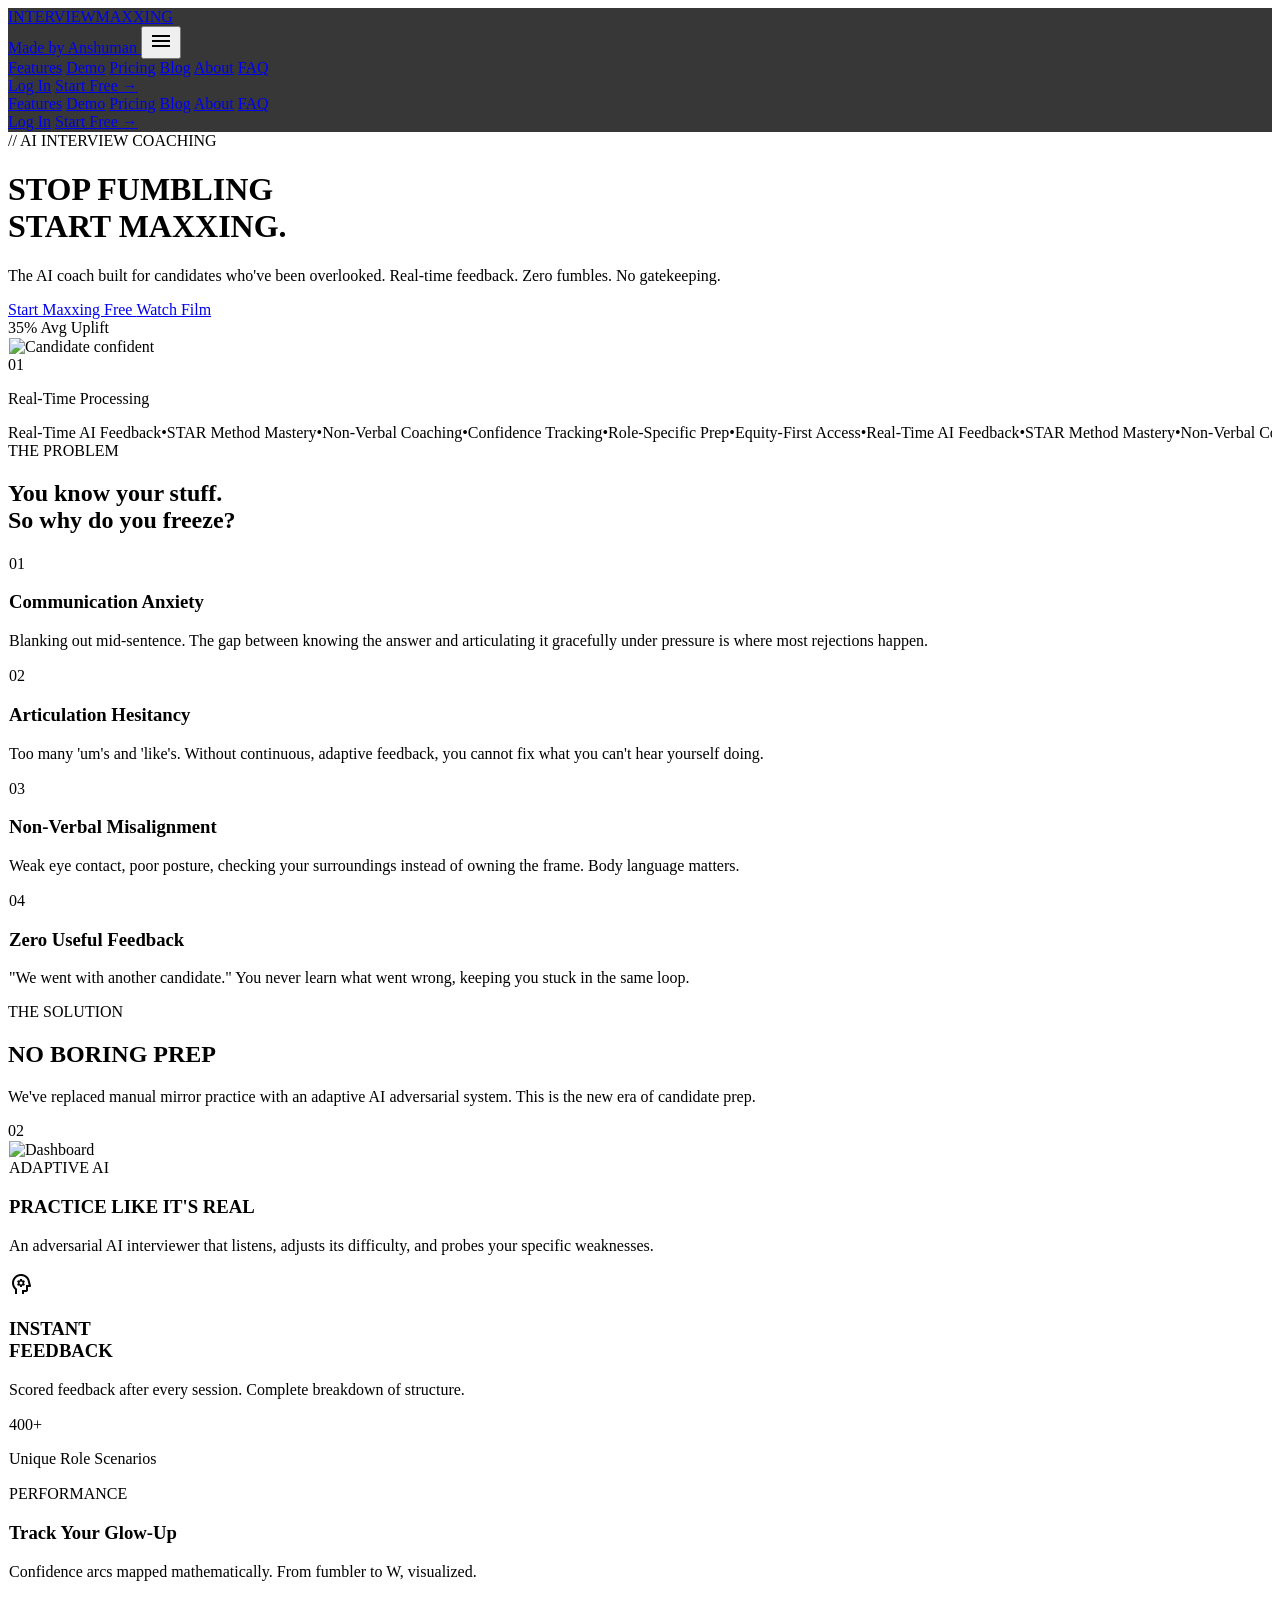
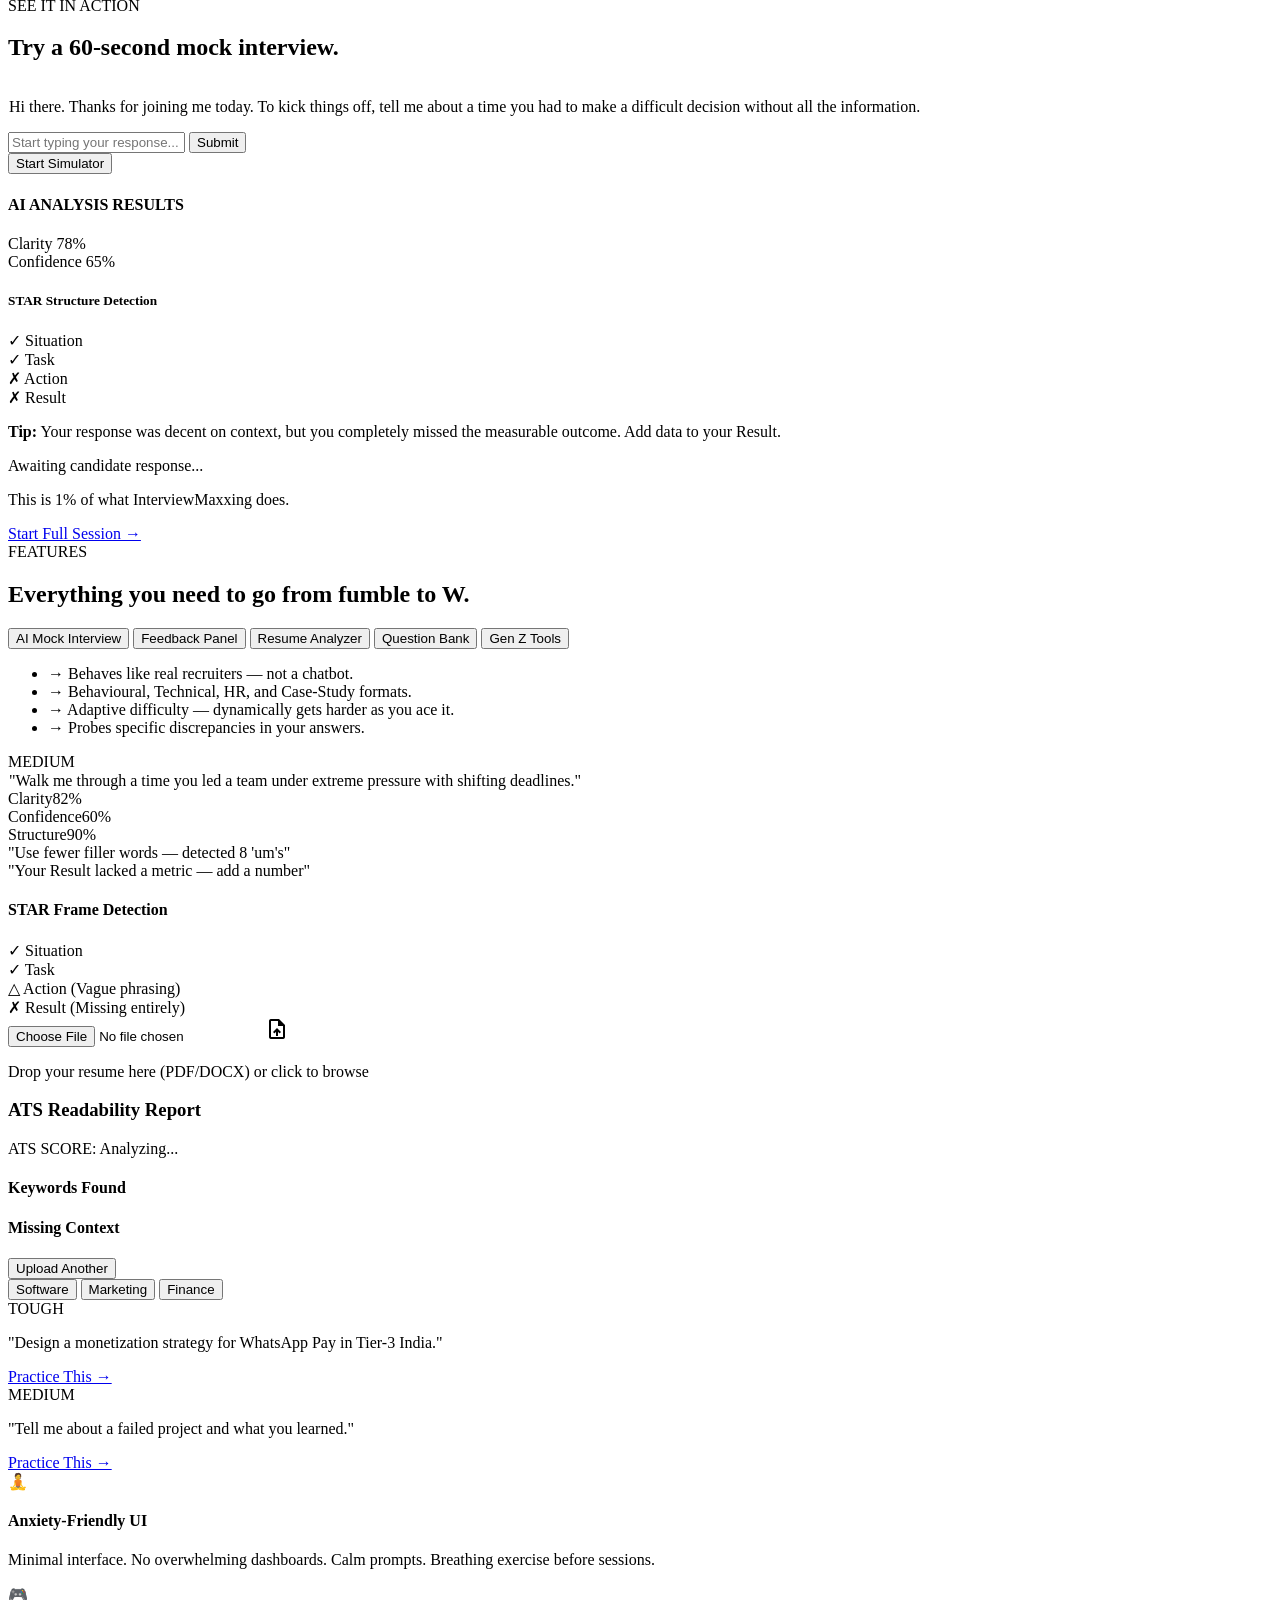
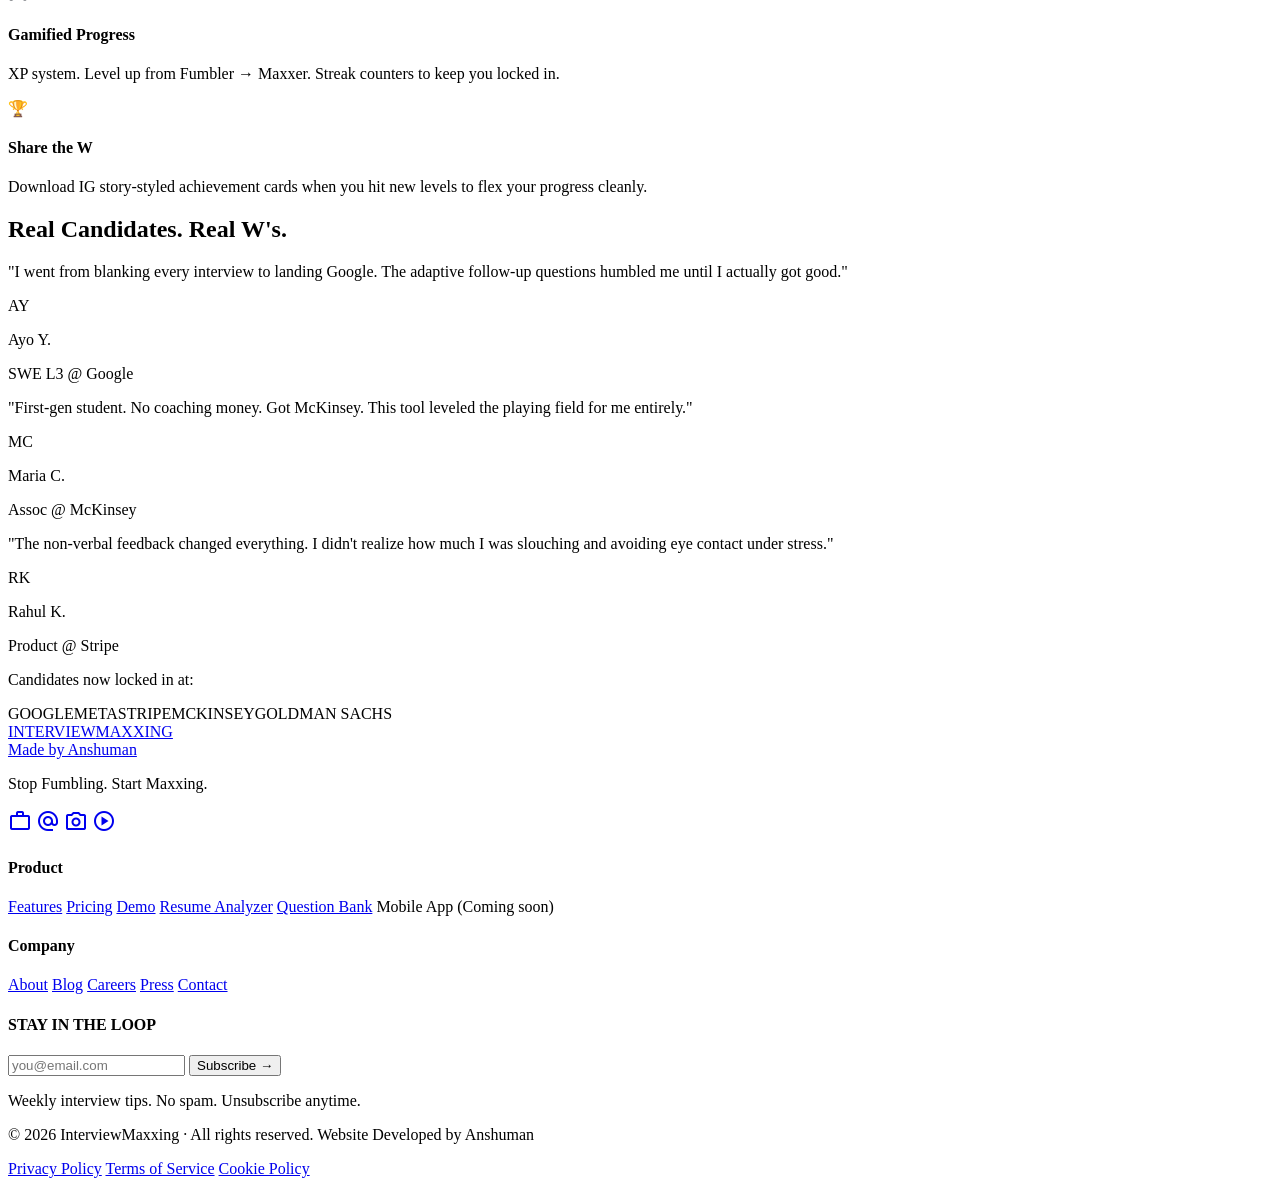
==== index.html @ e2bff84a "had to make ts again" ====
<!DOCTYPE html>
<html lang="en" class="dark scroll-smooth">

<head>
    <meta charset="UTF-8">
    <meta name="viewport" content="width=device-width, initial-scale=1.0">
    <title>InterviewMaxxing | Stop Fumbling. Start Maxxing.</title>
    <!-- Fonts -->
    <link
        href="https://fonts.googleapis.com/css2?family=Space+Grotesk:wght@300;400;500;600;700;800;900&family=Plus+Jakarta+Sans:wght@300;400;500;600;700;800&display=swap"
        rel="stylesheet">
    <!-- Icons -->
    <link href="https://fonts.googleapis.com/css2?family=Material+Symbols+Outlined:wght,FILL@100..700,0..1&display=swap"
        rel="stylesheet" />
    <!-- Tailwind CSS -->
    <script src="https://cdn.tailwindcss.com"></script>
    <script src="js/tailwind-config.js"></script>
    <!-- Custom CSS -->
    <link rel="stylesheet" href="css/style.css">
</head>

<body class="bg-[#050505] text-[#FAFAFA] font-body">
    <!-- Hero Section (Structural Integration from Stitch Template, Brutalist Styling) -->
    <main class="relative min-h-screen px-6 py-32 flex flex-col justify-center overflow-hidden pt-24">
        <!-- Background elements (Brutalist noise and grid) -->
        <div class="absolute inset-0 noise-overlay z-0 mix-blend-overlay"></div>
        <div class="absolute inset-0 grid-overlay-global z-0"></div>
        <div class="absolute top-0 right-0 w-1/2 h-full opacity-30 pointer-events-none z-0">
            <div class="w-full h-full bg-gradient-to-l from-brand-cobalt/20 to-transparent"></div>
        </div>

        <div class="relative z-10 max-w-7xl mx-auto w-full grid grid-cols-1 lg:grid-cols-2 gap-12 items-center">
            <div class="space-y-8 animate-on-scroll stagger-1">
                <span
                    class="inline-block py-1 px-3 bg-brand-surface border-l-2 border-brand-lime text-brand-lime text-xs font-label tracking-[0.2em] uppercase shadow-[0_0_10px_rgba(170,255,0,0.2)]">
                    // AI INTERVIEW COACHING
                </span>

                <h1
                    class="font-headline text-6xl md:text-[clamp(5rem,8vw,8rem)] font-black leading-[0.9] tracking-tight uppercase">
                    STOP <span class="text-brand-muted line-through decoration-brand-cobalt">FUMBLING</span><br />
                    <span class="text-brand-lime italic block mt-2">START MAXXING.</span>
                </h1>

                <p class="text-lg md:text-xl text-brand-muted max-w-md font-body leading-relaxed">
                    The AI coach built for candidates who've been overlooked. Real-time feedback. Zero fumbles. No
                    gatekeeping.
                </p>

                <div class="flex flex-wrap gap-4 pt-4">
                    <a href="signup-step1.html"
                        class="px-8 py-4 bg-brand-lime text-black font-label text-sm font-bold uppercase tracking-widest hover:brightness-110 active:translate-y-[-2px] transition-all cta-shimmer">
                        Start Maxxing Free
                    </a>
                    <a href="https://youtu.be/zkTf0LmDqKI?si=U24_KOfvegrxtFzH" target="_blank" rel="noopener noreferrer"
                        class="px-8 py-4 bg-transparent border border-brand-cobalt text-white font-label text-sm font-bold uppercase tracking-widest hover:bg-brand-cobalt/10 active:translate-y-[-2px] transition-all">
                        Watch Film
                    </a>
                </div>

                <!-- Stats Box Brutalist -->
                <div class="mt-8 flex flex-wrap gap-4 animate-on-scroll stagger-3">
                    <div class="bg-brand-surface border border-brand-cobalt/30 px-6 py-3 flex items-center gap-3">
                        <span class="font-headline text-3xl font-bold text-brand-lime">35%</span>
                        <span class="font-label text-[10px] uppercase text-brand-muted">Avg Uplift</span>
                    </div>
                </div>
            </div>

            <div class="relative z-10 animate-on-scroll stagger-2">
                <div
                    class="rounded-none overflow-hidden aspect-[4/5] chiseled-edge relative shadow-[20px_20px_0_rgba(59,91,219,0.3)]">
                    <div class="absolute inset-0 bg-brand-cobalt/20 mix-blend-color z-10 pointer-events-none"></div>
                    <img src="https://images.unsplash.com/photo-1556157382-97eda2d62296?w=1200&q=80&auto=format&fit=crop"
                        alt="Candidate confident" class="w-full h-full object-cover" />
                </div>

                <!-- Brutalist floating element from stitch layout -->
                <div
                    class="absolute -bottom-8 -left-8 w-48 h-48 bg-brand-cobalt border border-white/20 p-6 flex-col justify-end hidden md:flex shadow-[10px_10px_0_#AAFF00] transform -rotate-3 hover:rotate-0 transition-transform">
                    <span class="font-headline text-6xl font-black text-white leading-none">01</span>
                    <p
                        class="font-label text-white font-bold text-xs mt-2 uppercase tracking-widest border-t border-white/20 pt-2">
                        Real-Time Processing</p>
                </div>
            </div>
        </div>
    </main>

    <!-- Ticker Section -->
    <div
        class="w-full bg-brand-cobalt py-3 border-y border-white/10 relative z-20 overflow-hidden transform rotate-[-1deg] scale-105">
        <div class="marquee-container text-white font-headline tracking-widest text-lg uppercase">
            <div class="marquee-content gap-8 items-center cursor-default hover:paused">
                <span>Real-Time AI Feedback</span><span class="text-brand-lime">•</span>
                <span>STAR Method Mastery</span><span class="text-brand-lime">•</span>
                <span>Non-Verbal Coaching</span><span class="text-brand-lime">•</span>
                <span>Confidence Tracking</span><span class="text-brand-lime">•</span>
                <span>Role-Specific Prep</span><span class="text-brand-lime">•</span>
                <span>Equity-First Access</span><span class="text-brand-lime">•</span>
                <span>Real-Time AI Feedback</span><span class="text-brand-lime">•</span>
                <span>STAR Method Mastery</span><span class="text-brand-lime">•</span>
                <span>Non-Verbal Coaching</span><span class="text-brand-lime">•</span>
                <span>Confidence Tracking</span><span class="text-brand-lime">•</span>
                <span>Role-Specific Prep</span><span class="text-brand-lime">•</span>
                <span>Equity-First Access</span>
            </div>
        </div>
    </div>

    <!-- The Problem Section (Horizontal Scroll/Cards from Stitch Template) -->
    <section class="max-w-7xl mx-auto px-6 py-32 animate-on-scroll overflow-hidden">
        <div class="mb-16">
            <span
                class="font-label text-brand-lime text-sm tracking-widest uppercase block mb-4 border-l-2 border-brand-lime pl-3">THE
                PROBLEM</span>
            <h2 class="font-headline text-5xl md:text-7xl uppercase tracking-tight">You know your stuff.<br>So why do
                you freeze?</h2>
        </div>

        <div class="flex gap-8 overflow-x-auto no-scrollbar pb-12 snap-x">
            <!-- Card 1 -->
            <div
                class="min-w-[350px] md:min-w-[450px] bg-brand-surface border border-white/10 chiseled-edge p-10 snap-center hover:border-brand-cobalt transition-colors group relative overflow-hidden">
                <div class="absolute inset-0 bg-brand-cobalt/5 opacity-0 group-hover:opacity-100 transition-opacity">
                </div>
                <span
                    class="font-headline text-brand-cobalt font-black text-6xl block mb-8 opacity-50 group-hover:opacity-100 group-hover:text-brand-lime transition-all">01</span>
                <h3 class="font-headline text-3xl font-bold mb-4 uppercase text-white">Communication Anxiety</h3>
                <p class="text-brand-muted font-body leading-relaxed">Blanking out mid-sentence. The gap between knowing
                    the answer and articulating it gracefully under pressure is where most rejections happen.</p>
            </div>
            <!-- Card 2 -->
            <div
                class="min-w-[350px] md:min-w-[450px] bg-brand-surface border border-white/10 chiseled-edge p-10 snap-center hover:border-brand-cobalt transition-colors group relative overflow-hidden">
                <div class="absolute inset-0 bg-brand-cobalt/5 opacity-0 group-hover:opacity-100 transition-opacity">
                </div>
                <span
                    class="font-headline text-brand-cobalt font-black text-6xl block mb-8 opacity-50 group-hover:opacity-100 group-hover:text-brand-lime transition-all">02</span>
                <h3 class="font-headline text-3xl font-bold mb-4 uppercase text-white">Articulation Hesitancy</h3>
                <p class="text-brand-muted font-body leading-relaxed">Too many 'um's and 'like's. Without continuous,
                    adaptive feedback, you cannot fix what you can't hear yourself doing.</p>
            </div>
            <!-- Card 3 -->
            <div
                class="min-w-[350px] md:min-w-[450px] bg-brand-surface border border-white/10 chiseled-edge p-10 snap-center hover:border-brand-cobalt transition-colors group relative overflow-hidden">
                <div class="absolute inset-0 bg-brand-cobalt/5 opacity-0 group-hover:opacity-100 transition-opacity">
                </div>
                <span
                    class="font-headline text-brand-cobalt font-black text-6xl block mb-8 opacity-50 group-hover:opacity-100 group-hover:text-brand-lime transition-all">03</span>
                <h3 class="font-headline text-3xl font-bold mb-4 uppercase text-white">Non-Verbal Misalignment</h3>
                <p class="text-brand-muted font-body leading-relaxed">Weak eye contact, poor posture, checking your
                    surroundings instead of owning the frame. Body language matters.</p>
            </div>
            <!-- Card 4 -->
            <div
                class="min-w-[350px] md:min-w-[450px] bg-brand-surface border border-white/10 chiseled-edge p-10 snap-center hover:border-brand-cobalt transition-colors group relative overflow-hidden">
                <div class="absolute inset-0 bg-brand-cobalt/5 opacity-0 group-hover:opacity-100 transition-opacity">
                </div>
                <span
                    class="font-headline text-brand-cobalt font-black text-6xl block mb-8 opacity-50 group-hover:opacity-100 group-hover:text-brand-lime transition-all">04</span>
                <h3 class="font-headline text-3xl font-bold mb-4 uppercase text-white">Zero Useful Feedback</h3>
                <p class="text-brand-muted font-body leading-relaxed">"We went with another candidate." You never learn
                    what went wrong, keeping you stuck in the same loop.</p>
            </div>
        </div>
    </section>

    <!-- The Solution Section (Bento Grid layout from Stitch Template) -->
    <section class="bg-brand-surface py-32 animate-on-scroll relative border-y border-white/10 overflow-hidden">
        <div class="max-w-7xl mx-auto px-6">
            <div class="flex flex-col md:flex-row justify-between items-end mb-16 gap-8">
                <div class="max-w-2xl">
                    <span
                        class="font-label text-brand-lime text-sm tracking-widest uppercase block mb-4 border-l-2 border-brand-lime pl-3">THE
                        SOLUTION</span>
                    <h2 class="font-headline text-5xl md:text-7xl font-bold uppercase tracking-tight">NO BORING PREP
                    </h2>
                    <p class="text-brand-muted text-lg font-body mt-4">We've replaced manual mirror practice with an
                        adaptive AI adversarial system. This is the new era of candidate prep.</p>
                </div>
                <div class="font-headline text-brand-cobalt font-black text-8xl opacity-20 hidden md:block">02</div>
            </div>

            <!-- Bento Layout using brutalist styling -->
            <div class="grid grid-cols-1 md:grid-cols-12 gap-6 h-auto md:h-[600px]">

                <!-- Main Bento 1 -->
                <div
                    class="md:col-span-8 bg-[#0a0a0a] border border-white/10 chiseled-edge p-0 relative group min-h-[300px]">
                    <div
                        class="absolute inset-0 bg-brand-cobalt/20 pointer-events-none group-hover:bg-brand-cobalt/10 transition-colors z-10 mix-blend-color">
                    </div>
                    <img class="w-full h-full object-cover opacity-60"
                        src="https://images.unsplash.com/photo-1551288049-bebda4e38f71?q=80&w=1200&auto=format&fit=crop"
                        alt="Dashboard" />
                    <div
                        class="absolute inset-0 p-12 flex flex-col justify-end bg-gradient-to-t from-[#050505] via-[#050505]/80 to-transparent z-20 top-auto h-1/2 md:h-2/3">
                        <span
                            class="font-label bg-brand-cobalt text-white px-3 py-1 w-fit text-xs font-bold mb-4">ADAPTIVE
                            AI</span>
                        <h3 class="font-headline text-4xl font-bold mb-2">PRACTICE LIKE IT'S REAL</h3>
                        <p class="text-brand-muted text-sm max-w-sm body-font">An adversarial AI interviewer that
                            listens, adjusts its difficulty, and probes your specific weaknesses.</p>
                    </div>
                </div>

                <!-- Square Bento 2 -->
                <div
                    class="md:col-span-4 bg-brand-cobalt p-10 flex flex-col justify-between chiseled-edge relative shadow-[8px_8px_0_#AAFF00]">
                    <div
                        class="absolute top-0 right-0 w-32 h-32 bg-[radial-gradient(circle_at_top_right,rgba(255,255,255,0.2),transparent_70%)] pointer-events-none">
                    </div>
                    <span class="material-symbols-outlined text-white text-6xl mb-6">psychology</span>
                    <div>
                        <h3 class="font-headline text-4xl font-black text-white leading-tight mb-4 uppercase">INSTANT
                            <br />FEEDBACK</h3>
                        <p class="text-white/80 font-body text-sm font-medium">Scored feedback after every session.
                            Complete breakdown of structure.</p>
                    </div>
                </div>

                <!-- Stat Bento 3 -->
                <div
                    class="md:col-span-4 bg-[#0a0a0a] border border-white/10 chiseled-edge p-8 flex flex-col justify-center min-h-[200px]">
                    <div class="font-headline text-6xl font-black text-brand-lime mb-2 tracking-tight">400+</div>
                    <div class="w-12 h-1 bg-brand-cobalt mb-4"></div>
                    <p class="font-label text-xs uppercase tracking-widest text-brand-muted">Unique Role Scenarios</p>
                </div>

                <!-- Wide Bento 4 -->
                <div
                    class="md:col-span-8 bg-[#0a0a0a] border border-brand-cobalt/30 chiseled-edge p-10 flex items-center relative overflow-hidden group hover:border-brand-cobalt transition-colors min-h-[200px]">
                    <div
                        class="absolute right-0 top-0 bottom-0 w-1/3 bg-brand-lime opacity-5 transform skew-x-12 translate-x-10 group-hover:translate-x-0 transition-transform">
                    </div>
                    <div>
                        <span
                            class="font-label text-brand-cobalt text-[10px] uppercase tracking-widest border border-brand-cobalt/30 px-2 py-1 mb-4 inline-block">PERFORMANCE</span>
                        <h3 class="font-headline text-3xl md:text-5xl font-bold uppercase tracking-tight">Track Your
                            Glow-Up</h3>
                        <p class="text-brand-muted font-body mt-2">Confidence arcs mapped mathematically. From fumbler
                            to W, visualized.</p>
                    </div>
                </div>

            </div>
        </div>
    </section>

    <!-- Interactive Demo -->
    <section id="demo" class="max-w-7xl mx-auto px-6 py-32 animate-on-scroll">
        <div class="mb-16 text-center">
            <span class="font-label text-brand-cobalt text-sm tracking-widest uppercase block mb-4">SEE IT IN
                ACTION</span>
            <h2 class="font-headline text-5xl md:text-7xl">Try a 60-second mock interview.</h2>
        </div>

        <div
            class="bg-brand-surface border border-brand-cobalt rounded-none overflow-hidden flex flex-col lg:flex-row h-[600px] shadow-[0_0_50px_rgba(59,91,219,0.1)]">
            <!-- Left Side - Chat -->
            <div
                class="w-full lg:w-3/5 bg-[#1a1a1a] flex flex-col border-b lg:border-b-0 lg:border-r border-white/10 relative">
                <!-- Chat Window -->
                <div id="chat-window" class="flex-1 p-8 overflow-y-auto space-y-6">
                    <div class="opacity-0 transition-opacity duration-500" id="ai-greeting">
                        <div class="bg-brand-cobalt text-white p-4 max-w-[80%] chiseled-edge w-fit">
                            <p class="font-body text-sm">Hi there. Thanks for joining me today. To kick things off,
                                <span class="font-bold">tell me about a time you had to make a difficult decision
                                    without all the information.</span></p>
                        </div>
                    </div>
                </div>

                <!-- Typing Area -->
                <div class="p-6 border-t border-white/10 bg-[#131313]">
                    <div class="flex gap-4">
                        <input type="text" id="demo-input" placeholder="Start typing your response..."
                            class="flex-1 bg-transparent border border-white/20 p-4 font-body text-sm outline-none focus:border-brand-cobalt transition-colors disabled:opacity-50">
                        <button id="demo-btn"
                            class="bg-brand-lime text-black font-label px-6 font-bold uppercase disabled:opacity-50 hover:brightness-110 active:translate-y-[-2px] transition-all">Submit</button>
                    </div>
                </div>

                <!-- Initial Overlay -->
                <div id="demo-overlay"
                    class="absolute inset-0 bg-[#050505]/80 backdrop-blur-sm z-10 flex flex-col items-center justify-center">
                    <button id="start-demo-btn"
                        class="bg-brand-cobalt text-white font-label font-bold px-8 py-4 uppercase tracking-widest hover:brightness-110 shadow-[0_4px_20px_rgba(59,91,219,0.4)] transition-all">Start
                        Simulator</button>
                </div>
            </div>

            <!-- Right Side - Live Feedback -->
            <div class="w-full lg:w-2/5 bg-[#131313] p-8 flex flex-col justify-center relative">
                <div id="feedback-panel" class="opacity-0 transition-opacity duration-1000 translate-y-4">
                    <h4 class="font-label text-brand-lime text-xs tracking-widest uppercase mb-8">AI ANALYSIS RESULTS
                    </h4>

                    <div class="space-y-6 mb-8">
                        <div>
                            <div class="flex justify-between mb-2 font-label text-xs">
                                <span>Clarity</span>
                                <span class="text-brand-cobalt" id="clarity-text">78%</span>
                            </div>
                            <div class="w-full bg-[#2e2e2e] h-2">
                                <div id="clarity-bar"
                                    class="bg-brand-cobalt h-full w-[0%] transition-all duration-1000"></div>
                            </div>
                        </div>
                        <div>
                            <div class="flex justify-between mb-2 font-label text-xs">
                                <span>Confidence</span>
                                <span class="text-brand-lime" id="confidence-text">65%</span>
                            </div>
                            <div class="w-full bg-[#2e2e2e] h-2">
                                <div id="confidence-bar"
                                    class="bg-brand-lime h-full w-[0%] transition-all duration-1000"></div>
                            </div>
                        </div>
                    </div>

                    <div class="mb-8 p-4 border border-white/10 bg-[#1a1a1a]">
                        <h5 class="font-label text-[10px] text-brand-muted uppercase mb-4">STAR Structure Detection</h5>
                        <div class="grid grid-cols-2 gap-2 text-sm">
                            <div class="flex items-center gap-2"><span class="text-brand-cobalt">✓</span> Situation
                            </div>
                            <div class="flex items-center gap-2" id="star-task"><span class="text-brand-cobalt">✓</span>
                                Task</div>
                            <div class="flex items-center gap-2" id="star-action"><span class="text-red-500">✗</span>
                                Action</div>
                            <div class="flex items-center gap-2" id="star-result"><span class="text-red-500">✗</span>
                                Result</div>
                        </div>
                    </div>

                    <div class="border-l-[3px] border-brand-lime pl-4 py-2">
                        <p class="font-body text-sm" id="feedback-tip"><strong>Tip:</strong> Your response was decent on
                            context, but you completely missed the measurable outcome. Add data to your Result.</p>
                    </div>
                </div>

                <div id="waiting-feedback"
                    class="absolute inset-0 flex items-center justify-center p-8 text-center text-brand-muted font-label text-xs uppercase tracking-widest backdrop-blur-sm">
                    Awaiting candidate response...
                </div>
            </div>
        </div>

        <div class="mt-12 text-center flex flex-col items-center">
            <p class="text-brand-muted mb-6">This is 1% of what InterviewMaxxing does.</p>
            <a href="signup-step1.html"
                class="bg-brand-lime text-black font-label px-8 py-4 uppercase font-bold tracking-widest hover:brightness-110 transition-all shadow-[4px_4px_0_#3B5BDB] active:translate-y-[-2px] active:shadow-none">Start
                Full Session →</a>
        </div>
    </section>

    <!-- Features Section Tabs -->
    <section id="features" class="max-w-7xl mx-auto px-6 py-32 animate-on-scroll">
        <!-- We will implement tabs in JS -->
        <div class="mb-12">
            <span class="font-label text-brand-cobalt text-sm tracking-widest uppercase block mb-4">FEATURES</span>
            <h2 class="font-headline text-5xl md:text-7xl">Everything you need to go from fumble to W.</h2>
        </div>

        <!-- Tab Headers -->
        <div class="flex overflow-x-auto gap-8 border-b border-white/10 pb-4 mb-12 scrollbar-hide font-label text-sm whitespace-nowrap"
            id="feature-tabs">
            <button
                class="tab-btn text-brand-lime border-b-2 border-brand-lime pb-4 -mb-4 px-2 uppercase tracking-widest"
                data-target="tab-mock">AI Mock Interview</button>
            <button
                class="tab-btn text-brand-muted hover:text-white transition-colors pb-4 px-2 uppercase tracking-widest"
                data-target="tab-feedback">Feedback Panel</button>
            <button
                class="tab-btn text-brand-muted hover:text-white transition-colors pb-4 px-2 uppercase tracking-widest"
                data-target="tab-resume">Resume Analyzer</button>
            <button
                class="tab-btn text-brand-muted hover:text-white transition-colors pb-4 px-2 uppercase tracking-widest"
                data-target="tab-bank">Question Bank</button>
            <button
                class="tab-btn text-brand-muted hover:text-white transition-colors pb-4 px-2 uppercase tracking-widest"
                data-target="tab-genz">Gen Z Tools</button>
        </div>

        <!-- Tab Contents (A - E) -->
        <div class="relative min-h-[400px]">
            <!-- Tab A -->
            <div id="tab-mock" class="tab-content w-full transition-opacity duration-300">
                <div class="bg-brand-surface p-12 grid grid-cols-1 lg:grid-cols-2 gap-12 border border-white/5">
                    <div>
                        <ul class="space-y-6 font-body text-lg">
                            <li class="flex items-start gap-4"><span class="text-brand-lime font-bold mt-1">→</span>
                                Behaves like real recruiters — not a chatbot.</li>
                            <li class="flex items-start gap-4"><span class="text-brand-lime font-bold mt-1">→</span>
                                Behavioural, Technical, HR, and Case-Study formats.</li>
                            <li class="flex items-start gap-4"><span class="text-brand-lime font-bold mt-1">→</span>
                                Adaptive difficulty — dynamically gets harder as you ace it.</li>
                            <li class="flex items-start gap-4"><span class="text-brand-lime font-bold mt-1">→</span>
                                Probes specific discrepancies in your answers.</li>
                        </ul>
                    </div>
                    <div
                        class="bg-[#111] border border-brand-cobalt/30 p-8 relative flex flex-col justify-end min-h-[300px]">
                        <span
                            class="absolute top-4 right-4 bg-yellow-500/20 text-yellow-500 border border-yellow-500/50 px-3 py-1 font-label text-[10px] tracking-widest">MEDIUM</span>
                        <div class="bg-brand-cobalt p-6 w-[85%] relative chiseled-edge text-white mb-6">
                            "Walk me through a time you led a team under extreme pressure with shifting deadlines."
                        </div>
                    </div>
                </div>
            </div>

            <!-- Tab B -->
            <div id="tab-feedback"
                class="tab-content w-full transition-opacity duration-300 absolute top-0 left-0 opacity-0 pointer-events-none">
                <div class="bg-brand-surface p-12 grid grid-cols-1 lg:grid-cols-2 gap-12 border border-white/5">
                    <!-- Left Breakdown -->
                    <div>
                        <div class="space-y-6 mb-12 font-label text-sm uppercase">
                            <div>
                                <div class="flex justify-between mb-2"><span>Clarity</span><span>82%</span></div>
                                <div class="flex gap-1 h-3">
                                    <div class="flex-1 bg-brand-cobalt"></div>
                                    <div class="flex-1 bg-brand-cobalt"></div>
                                    <div class="flex-1 bg-brand-cobalt"></div>
                                    <div class="flex-1 bg-brand-cobalt"></div>
                                    <div class="flex-1 bg-[#333]"></div>
                                </div>
                            </div>
                            <div>
                                <div class="flex justify-between mb-2"><span>Confidence</span><span>60%</span></div>
                                <div class="flex gap-1 h-3">
                                    <div class="flex-1 bg-brand-lime"></div>
                                    <div class="flex-1 bg-brand-lime"></div>
                                    <div class="flex-1 bg-[#333]"></div>
                                    <div class="flex-1 bg-[#333]"></div>
                                    <div class="flex-1 bg-[#333]"></div>
                                </div>
                            </div>
                            <div>
                                <div class="flex justify-between mb-2"><span>Structure</span><span>90%</span></div>
                                <div class="flex gap-1 h-3">
                                    <div class="flex-1 bg-brand-cobalt"></div>
                                    <div class="flex-1 bg-brand-cobalt"></div>
                                    <div class="flex-1 bg-brand-cobalt"></div>
                                    <div class="flex-1 bg-brand-cobalt"></div>
                                    <div class="w-1/2 bg-[#333]"></div>
                                </div>
                            </div>
                        </div>
                        <div class="space-y-4">
                            <div class="border-l-[3px] border-brand-lime p-4 bg-white/5 font-body text-sm">"Use fewer
                                filler words — detected 8 'um's"</div>
                            <div class="border-l-[3px] border-brand-lime p-4 bg-white/5 font-body text-sm">"Your Result
                                lacked a metric — add a number"</div>
                        </div>
                    </div>
                    <!-- Right STAR -->
                    <div class="bg-[#111] border border-white/5 p-8 flex flex-col justify-center">
                        <h4 class="font-label text-brand-muted text-xs tracking-widest uppercase mb-8">STAR Frame
                            Detection</h4>
                        <div class="space-y-4 text-xl">
                            <div class="flex items-center gap-4"><span class="text-brand-cobalt">✓</span> Situation
                            </div>
                            <div class="flex items-center gap-4"><span class="text-brand-cobalt">✓</span> Task</div>
                            <div class="flex items-center gap-4"><span class="text-yellow-500">△</span> Action <span
                                    class="text-xs text-brand-muted ml-2">(Vague phrasing)</span></div>
                            <div class="flex items-center gap-4"><span class="text-red-500">✗</span> Result <span
                                    class="text-xs text-brand-muted ml-2">(Missing entirely)</span></div>
                        </div>
                    </div>
                </div>
            </div>

            <div id="tab-resume"
                class="tab-content w-full transition-opacity duration-300 absolute top-0 left-0 opacity-0 pointer-events-none">
                <div
                    class="bg-brand-surface p-12 border border-white/5 text-center flex flex-col items-center justify-center min-h-[400px]">
                    <!-- Upload Zone -->
                    <div id="resume-dropzone"
                        class="w-full max-w-lg border-2 border-dashed border-brand-cobalt p-16 hover:bg-brand-cobalt/5 cursor-pointer transition-colors relative">
                        <input type="file" id="resume-upload" accept=".pdf,.doc,.docx"
                            class="absolute inset-0 w-full h-full opacity-0 cursor-pointer">
                        <span class="material-symbols-outlined text-4xl mb-4 text-brand-cobalt">upload_file</span>
                        <p class="font-label uppercase tracking-widest text-sm text-brand-muted" id="resume-drop-text">
                            Drop your resume here (PDF/DOCX) or click to browse</p>
                    </div>
                    <!-- Loading / Analysis State (Hidden initially) -->
                    <div id="resume-analysis" class="w-full text-left hidden">
                        <div class="flex items-center justify-between mb-8 border-b border-white/10 pb-4">
                            <h3 class="font-headline text-3xl">ATS Readability Report</h3>
                            <span class="bg-brand-lime text-black font-bold px-3 py-1 text-sm font-label">ATS SCORE:
                                <span id="ats-score">Analyzing...</span></span>
                        </div>
                        <div class="grid grid-cols-2 gap-8">
                            <div>
                                <h4 class="font-label text-xs text-brand-muted mb-4 uppercase">Keywords Found</h4>
                                <div class="flex flex-wrap gap-2" id="resume-keywords-found">
                                    <!-- JS generated -->
                                </div>
                            </div>
                            <div>
                                <h4 class="font-label text-xs text-brand-muted mb-4 uppercase">Missing Context</h4>
                                <ul class="text-sm font-body space-y-2 text-brand-muted" id="resume-improvements">
                                    <!-- JS generated -->
                                </ul>
                            </div>
                        </div>
                        <button id="reset-resume"
                            class="mt-8 bg-transparent border border-brand-cobalt text-white font-label text-xs uppercase font-bold tracking-widest px-6 py-3 hover:bg-white/5 transition-all">Upload
                            Another</button>
                    </div>
                </div>
            </div>
            <div id="tab-bank"
                class="tab-content w-full transition-opacity duration-300 absolute top-0 left-0 opacity-0 pointer-events-none">
                <div class="bg-brand-surface p-12 border border-white/5 min-h-[400px]">
                    <div class="flex gap-4 mb-8 font-label text-xs uppercase overflow-x-auto pb-4" id="bank-categories">
                        <button class="bank-cat-btn bg-brand-cobalt text-white px-4 py-2"
                            data-cat="software">Software</button>
                        <button
                            class="bank-cat-btn border border-white/10 text-brand-muted px-4 py-2 hover:bg-white/5 hover:text-white"
                            data-cat="marketing">Marketing</button>
                        <button
                            class="bank-cat-btn border border-white/10 text-brand-muted px-4 py-2 hover:bg-white/5 hover:text-white"
                            data-cat="finance">Finance</button>
                    </div>
                    <div class="grid md:grid-cols-2 gap-6" id="bank-questions-container">
                        <div class="bg-[#111] p-6 border border-white/5 hover:border-brand-cobalt">
                            <span
                                class="text-[10px] text-red-500 font-label border border-red-500/20 px-2 py-1 mb-4 inline-block">TOUGH</span>
                            <p class="font-bold mb-4">"Design a monetization strategy for WhatsApp Pay in Tier-3 India."
                            </p>
                            <a href="#" class="text-brand-cobalt text-xs font-label uppercase">Practice This →</a>
                        </div>
                        <div class="bg-[#111] p-6 border border-white/5 hover:border-brand-cobalt">
                            <span
                                class="text-[10px] text-yellow-500 font-label border border-yellow-500/20 px-2 py-1 mb-4 inline-block">MEDIUM</span>
                            <p class="font-bold mb-4">"Tell me about a failed project and what you learned."</p>
                            <a href="#" class="text-brand-cobalt text-xs font-label uppercase">Practice This →</a>
                        </div>
                    </div>
                </div>
            </div>
            <div id="tab-genz"
                class="tab-content w-full transition-opacity duration-300 absolute top-0 left-0 opacity-0 pointer-events-none">
                <div class="grid md:grid-cols-3 gap-6 min-h-[400px]">
                    <div
                        class="bg-brand-surface p-8 border border-white/5 hover:border-brand-cobalt hover:-translate-y-2 transition-all">
                        <span class="text-4xl block mb-6">🧘</span>
                        <h4 class="font-bold text-xl mb-4">Anxiety-Friendly UI</h4>
                        <p class="text-brand-muted text-sm">Minimal interface. No overwhelming dashboards. Calm prompts.
                            Breathing exercise before sessions.</p>
                    </div>
                    <div
                        class="bg-brand-surface p-8 border border-white/5 hover:border-brand-cobalt hover:-translate-y-2 transition-all">
                        <span class="text-4xl block mb-6">🎮</span>
                        <h4 class="font-bold text-xl mb-4">Gamified Progress</h4>
                        <p class="text-brand-muted text-sm">XP system. Level up from Fumbler → Maxxer. Streak counters
                            to keep you locked in.</p>
                    </div>
                    <div
                        class="bg-brand-surface p-8 border border-white/5 hover:border-brand-cobalt hover:-translate-y-2 transition-all">
                        <span class="text-4xl block mb-6">🏆</span>
                        <h4 class="font-bold text-xl mb-4">Share the W</h4>
                        <p class="text-brand-muted text-sm">Download IG story-styled achievement cards when you hit new
                            levels to flex your progress cleanly.</p>
                    </div>
                </div>
            </div>
        </div>
    </section>

    <!-- Social Proof Section -->
    <section
        class="bg-brand-cobalt py-32 animate-on-scroll border-y border-brand-cobalt text-white relative overflow-hidden">
        <div class="absolute inset-0 noise-overlay opacity-20"></div>
        <div class="max-w-7xl mx-auto px-6 relative z-10">
            <h2 class="font-headline text-5xl md:text-7xl mb-16 text-center">Real Candidates. Real W's.</h2>

            <div class="grid md:grid-cols-3 gap-6 mb-20">
                <div
                    class="bg-[#050505]/40 backdrop-blur-md p-8 border border-white/20 hover:border-white/50 transition-colors">
                    <p class="italic font-body text-lg mb-8 leading-relaxed">"I went from blanking every interview to
                        landing Google. The adaptive follow-up questions humbled me until I actually got good."</p>
                    <div class="flex items-center gap-4">
                        <div
                            class="w-12 h-12 rounded-full bg-brand-lime text-black flex items-center justify-center font-headline text-xl">
                            AY</div>
                        <div>
                            <p class="font-bold">Ayo Y.</p>
                            <p class="font-label text-xs uppercase text-white/70">SWE L3 @ Google</p>
                        </div>
                    </div>
                </div>
                <div
                    class="bg-[#050505]/40 backdrop-blur-md p-8 border border-white/20 hover:border-white/50 transition-colors">
                    <p class="italic font-body text-lg mb-8 leading-relaxed">"First-gen student. No coaching money. Got
                        McKinsey. This tool leveled the playing field for me entirely."</p>
                    <div class="flex items-center gap-4">
                        <div
                            class="w-12 h-12 rounded-full bg-brand-lime text-black flex items-center justify-center font-headline text-xl">
                            MC</div>
                        <div>
                            <p class="font-bold">Maria C.</p>
                            <p class="font-label text-xs uppercase text-white/70">Assoc @ McKinsey</p>
                        </div>
                    </div>
                </div>
                <div
                    class="bg-[#050505]/40 backdrop-blur-md p-8 border border-white/20 hover:border-white/50 transition-colors">
                    <p class="italic font-body text-lg mb-8 leading-relaxed">"The non-verbal feedback changed
                        everything. I didn't realize how much I was slouching and avoiding eye contact under stress."
                    </p>
                    <div class="flex items-center gap-4">
                        <div
                            class="w-12 h-12 rounded-full bg-brand-lime text-black flex items-center justify-center font-headline text-xl">
                            RK</div>
                        <div>
                            <p class="font-bold">Rahul K.</p>
                            <p class="font-label text-xs uppercase text-white/70">Product @ Stripe</p>
                        </div>
                    </div>
                </div>
            </div>

            <div class="text-center font-label text-sm uppercase tracking-widest text-[#050505]">
                <p class="mb-6 opacity-70 font-bold">Candidates now locked in at:</p>
                <div class="flex flex-wrap justify-center gap-8 text-xl font-headline opacity-90">
                    <span>GOOGLE</span><span>META</span><span>STRIPE</span><span>MCKINSEY</span><span>GOLDMAN
                        SACHS</span>
                </div>
            </div>
        </div>
    </section>

    <!-- Injection scripts -->
    <script src="js/layout.js"></script>
    <script>
        // Landing Page specific interactivity
        document.addEventListener('DOMContentLoaded', () => {
            // Tab Switching
            const tabs = document.querySelectorAll('.tab-btn');
            const contents = document.querySelectorAll('.tab-content');

            tabs.forEach(tab => {
                tab.addEventListener('click', () => {
                    // Reset all
                    tabs.forEach(t => {
                        t.classList.remove('text-brand-lime', 'border-b-2', 'border-brand-lime', '-mb-4');
                        t.classList.add('text-brand-muted');
                    });
                    contents.forEach(c => {
                        c.classList.add('opacity-0', 'pointer-events-none', 'absolute', 'top-0');
                        c.classList.remove('relative');
                    });

                    // Activate clicked
                    tab.classList.remove('text-brand-muted');
                    tab.classList.add('text-brand-lime', 'border-b-2', 'border-brand-lime', '-mb-4');

                    const target = document.getElementById(tab.dataset.target);
                    target.classList.remove('opacity-0', 'pointer-events-none', 'absolute', 'top-0');
                    target.classList.add('relative');
                });
            });

            // Demo Interaction
            const startDemoBtn = document.getElementById('start-demo-btn');
            const overlay = document.getElementById('demo-overlay');
            const aiGreeting = document.getElementById('ai-greeting');
            const input = document.getElementById('demo-input');
            const submitBtn = document.getElementById('demo-btn');
            const feedbackPanel = document.getElementById('feedback-panel');
            const waitingFeedback = document.getElementById('waiting-feedback');
            const chatWindow = document.getElementById('chat-window');

            if (startDemoBtn) {
                startDemoBtn.addEventListener('click', () => {
                    overlay.style.display = 'none';
                    // Typewriter logic wrapper simulate
                    aiGreeting.classList.remove('opacity-0');
                    input.focus();
                });

                submitBtn.addEventListener('click', () => {
                    if (input.value.trim() === '') return;

                    const userText = input.value;
                    const wordCount = userText.split(' ').length;
                    const hasNumbers = /\d/.test(userText);
                    const isLongEnough = wordCount > 15;

                    // Add user message
                    const msg = document.createElement('div');
                    msg.className = "bg-white/10 text-white p-4 max-w-[80%] chiseled-edge w-fit ml-auto";
                    msg.innerHTML = `<p class="font-body text-sm">${userText}</p>`;
                    chatWindow.appendChild(msg);

                    input.value = '';
                    input.disabled = true;
                    submitBtn.disabled = true;
                    submitBtn.innerText = 'Analyzing...';

                    // Simulate AI thinking and feedback reveal
                    setTimeout(() => {
                        waitingFeedback.style.display = 'none';

                        // Dynamic values based on simplistic analysis
                        let clarityScore = isLongEnough ? Math.min(95, wordCount * 2 + 30) : 45;
                        let confidenceScore = isLongEnough ? 85 : 30;

                        document.getElementById('clarity-text').innerText = clarityScore + '%';
                        // Delay bar load slightly for animation pop
                        setTimeout(() => document.getElementById('clarity-bar').style.width = clarityScore + '%', 100);

                        document.getElementById('confidence-text').innerText = confidenceScore + '%';
                        setTimeout(() => document.getElementById('confidence-bar').style.width = confidenceScore + '%', 100);

                        if (hasNumbers) {
                            document.getElementById('star-result').innerHTML = '<span class="text-brand-cobalt">✓</span> Result';
                            document.getElementById('feedback-tip').innerHTML = '<strong>Tip:</strong> Great job including metrics in your response. This makes your result highly concrete in the evaluator\'s mind.';
                        } else {
                            document.getElementById('star-result').innerHTML = '<span class="text-red-500">✗</span> Result';
                            document.getElementById('feedback-tip').innerHTML = '<strong>Tip:</strong> Your response lacked measurable outcomes. Always quantify your results with hard data.';
                        }

                        if (isLongEnough) {
                            document.getElementById('star-action').innerHTML = '<span class="text-brand-cobalt">✓</span> Action';
                        } else {
                            document.getElementById('star-action').innerHTML = '<span class="text-red-500">✗</span> Action <span class="text-[10px] text-brand-muted ml-1">(Too brief)</span>';
                        }

                        feedbackPanel.classList.remove('opacity-0', 'translate-y-4');
                        submitBtn.innerText = 'Done.';
                    }, 1500);
                });

                input.addEventListener('keypress', (e) => {
                    if (e.key === 'Enter') submitBtn.click();
                });
            }

            // Resume Analyzer Interaction
            const resumeInput = document.getElementById('resume-upload');
            const dropzone = document.getElementById('resume-dropzone');
            const dropText = document.getElementById('resume-drop-text');
            const analysisView = document.getElementById('resume-analysis');
            const atsScore = document.getElementById('ats-score');
            const resetResumeBtn = document.getElementById('reset-resume');

            if (resumeInput) {
                resumeInput.addEventListener('change', (e) => {
                    const file = e.target.files[0];
                    if (!file) return;

                    dropText.innerText = "Analyzing " + file.name + "...";
                    dropzone.classList.add('opacity-50', 'pointer-events-none');

                    setTimeout(() => {
                        dropzone.style.display = 'none';
                        analysisView.classList.remove('hidden');

                        // Simulate values filling in
                        setTimeout(() => {
                            atsScore.innerText = '84';
                            document.getElementById('resume-keywords-found').innerHTML = `
                                <span class="bg-brand-cobalt/20 text-brand-cobalt border border-brand-cobalt/50 px-2 py-1 text-[10px] items-center font-label uppercase">Leadership</span>
                                <span class="bg-brand-cobalt/20 text-brand-cobalt border border-brand-cobalt/50 px-2 py-1 text-[10px] items-center font-label uppercase">Python</span>
                                <span class="bg-brand-cobalt/20 text-brand-cobalt border border-brand-cobalt/50 px-2 py-1 text-[10px] items-center font-label uppercase">Agile</span>
                                <span class="bg-brand-cobalt/20 text-brand-cobalt border border-brand-cobalt/50 px-2 py-1 text-[10px] items-center font-label uppercase">Scalability</span>
                            `;
                            document.getElementById('resume-improvements').innerHTML = `
                                <li class="flex items-start gap-2"><span class="text-brand-lime font-bold mt-1">→</span> Quantify your impact in the "Software Engineer" role. Missing metrics.</li>
                                <li class="flex items-start gap-2"><span class="text-brand-lime font-bold mt-1">→</span> Remove redundant objective statement; recruiters skip this.</li>
                            `;
                        }, 800);
                    }, 1500);
                });

                resetResumeBtn.addEventListener('click', () => {
                    analysisView.classList.add('hidden');
                    dropzone.style.display = 'block';
                    dropzone.classList.remove('opacity-50', 'pointer-events-none');
                    dropText.innerText = "Drop your resume here (PDF/DOCX) or click to browse";
                    resumeInput.value = '';
                    atsScore.innerText = 'Analyzing...';
                    document.getElementById('resume-keywords-found').innerHTML = '';
                    document.getElementById('resume-improvements').innerHTML = '';
                });
            }

            // Question Bank Interaction
            const questionsData = {
                software: [
                    { level: 'TOUGH', color: 'red-500', text: '"Design a monetization strategy for WhatsApp Pay in Tier-3 India."' },
                    { level: 'MEDIUM', color: 'yellow-500', text: '"Tell me about a failed project and what you learned."' }
                ],
                marketing: [
                    { level: 'MEDIUM', color: 'yellow-500', text: `\"How would you measure the success of a branding campaign where conversions aren't direct?\"` },
                    { level: 'TOUGH', color: 'red-500', text: `\"Launch a new energy drink in a market already dominated by Red Bull. What is your GTM strategy?\"` }
                ],
                finance: [
                    { level: 'TOUGH', color: 'red-500', text: '"Walk me through a DCF model for a high-growth startup with negative cash flow."' },
                    { level: 'HARD', color: 'orange-500', text: '"If you had 10 million dollars right now, how would you allocate it in the current macro environment?"' }
                ]
            };

            const catBtns = document.querySelectorAll('.bank-cat-btn');
            const qContainer = document.getElementById('bank-questions-container');

            catBtns.forEach(btn => {
                btn.addEventListener('click', () => {
                    // Reset buttons
                    catBtns.forEach(b => {
                        b.classList.remove('bg-brand-cobalt', 'text-white');
                        b.classList.add('border', 'border-white/10', 'text-brand-muted');
                    });
                    // Active button
                    btn.classList.remove('border', 'border-white/10', 'text-brand-muted');
                    btn.classList.add('bg-brand-cobalt', 'text-white');

                    const category = btn.dataset.cat;
                    const data = questionsData[category];

                    qContainer.innerHTML = data.map(q => `
                         <div class="bg-[#111] p-6 border border-white/5 hover:border-brand-cobalt transition-colors">
                             <span class="text-[10px] text-${q.color} font-label border border-${q.color}/20 px-2 py-1 mb-4 inline-block">${q.level}</span>
                             <p class="font-bold mb-4">${q.text}</p>
                             <a href="#" class="text-brand-cobalt text-xs font-label uppercase mt-auto">Practice This →</a>
                         </div>
                    `).join('');
                });
            });
        });
    </script>
</body>

</html>
---- css/style.css ----
@tailwind base;
@tailwind components;
@tailwind utilities;

/* Base Interactivity */
body {
    min-height: 100vh;
    overflow-x: hidden;
}

/* Animations */
@keyframes slideUpFade {
    0% { opacity: 0; transform: translateY(30px); }
    100% { opacity: 1; transform: translateY(0); }
}

@keyframes pulseGlow {
    0%, 100% { opacity: 0.1; }
    50% { opacity: 0.3; }
}

@keyframes typeWriter {
    from { width: 0; }
    to { width: 100%; }
}

.animate-on-scroll {
    opacity: 0;
    transform: translateY(30px);
    transition: opacity 0.6s ease-out, transform 0.6s ease-out;
}

.animate-on-scroll.visible {
    opacity: 1;
    transform: translateY(0);
}

.stagger-1 { transition-delay: 100ms; }
.stagger-2 { transition-delay: 200ms; }
.stagger-3 { transition-delay: 300ms; }

/* Marquee infinite scroll */
@keyframes marquee {
    0% { transform: translateX(0); }
    100% { transform: translateX(-50%); }
}

.marquee-container {
    overflow: hidden;
    white-space: nowrap;
    display: flex;
}

.marquee-content {
    display: flex;
    animation: marquee 20s linear infinite;
    min-width: 200%;
}

.marquee-content.paused {
    animation-play-state: paused;
}

/* Grid & Noise Overlays */
.grid-overlay-global {
    background-image: 
        linear-gradient(rgba(59, 91, 219, 0.05) 1px, transparent 1px),
        linear-gradient(90deg, rgba(59, 91, 219, 0.05) 1px, transparent 1px);
    background-size: 40px 40px;
}

.noise-overlay {
    background-image: url("data:image/svg+xml,%3Csvg viewBox='0 0 200 200' xmlns='http://www.w3.org/2000/svg'%3E%3Cfilter id='noiseFilter'%3E%3CfeTurbulence type='fractalNoise' baseFrequency='0.65' numOctaves='3' stitchTiles='stitch'/%3E%3C/filter%3E%3Crect width='100%25' height='100%25' filter='url(%23noiseFilter)' opacity='0.05'/%3E%3C/svg%3E");
    pointer-events: none;
}

/* Hover & Active States */
.cta-shimmer {
    position: relative;
    overflow: hidden;
}

.cta-shimmer::after {
    content: '';
    position: absolute;
    top: 0;
    left: -100%;
    width: 50%;
    height: 100%;
    background: linear-gradient(90deg, transparent, rgba(255,255,255,0.2), transparent);
    transform: skewX(-20deg);
    transition: none;
}

.cta-shimmer:hover::after {
    left: 150%;
    transition: left 0.6s ease-in-out;
}

.glass-nav {
    background: rgba(5,5,5,0.8);
    backdrop-filter: blur(12px);
    border-bottom: 1px solid transparent;
    transition: all 0.3s ease;
}

.glass-nav.scrolled {
    padding-top: 0.5rem;
    padding-bottom: 0.5rem;
    border-bottom-color: rgba(255,255,255,0.1);
}

.brand-cobalt-hover:hover {
    border-color: #3B5BDB;
    box-shadow: 0 4px 15px rgba(59, 91, 219, 0.15);
}

/* Custom Accents */
.chiseled-edge {
    border-top: 1px solid rgba(255, 255, 255, 0.08);
    border-left: 1px solid rgba(255, 255, 255, 0.08);
}

.custom-slider::-webkit-slider-runnable-track {
    background: #3B5BDB;
    height: 4px;
}
.custom-slider::-webkit-slider-thumb {
    -webkit-appearance: none;
    height: 20px;
    width: 20px;
    background: #AAFF00;
    border-radius: 50%;
    cursor: pointer;
    margin-top: -8px;
}
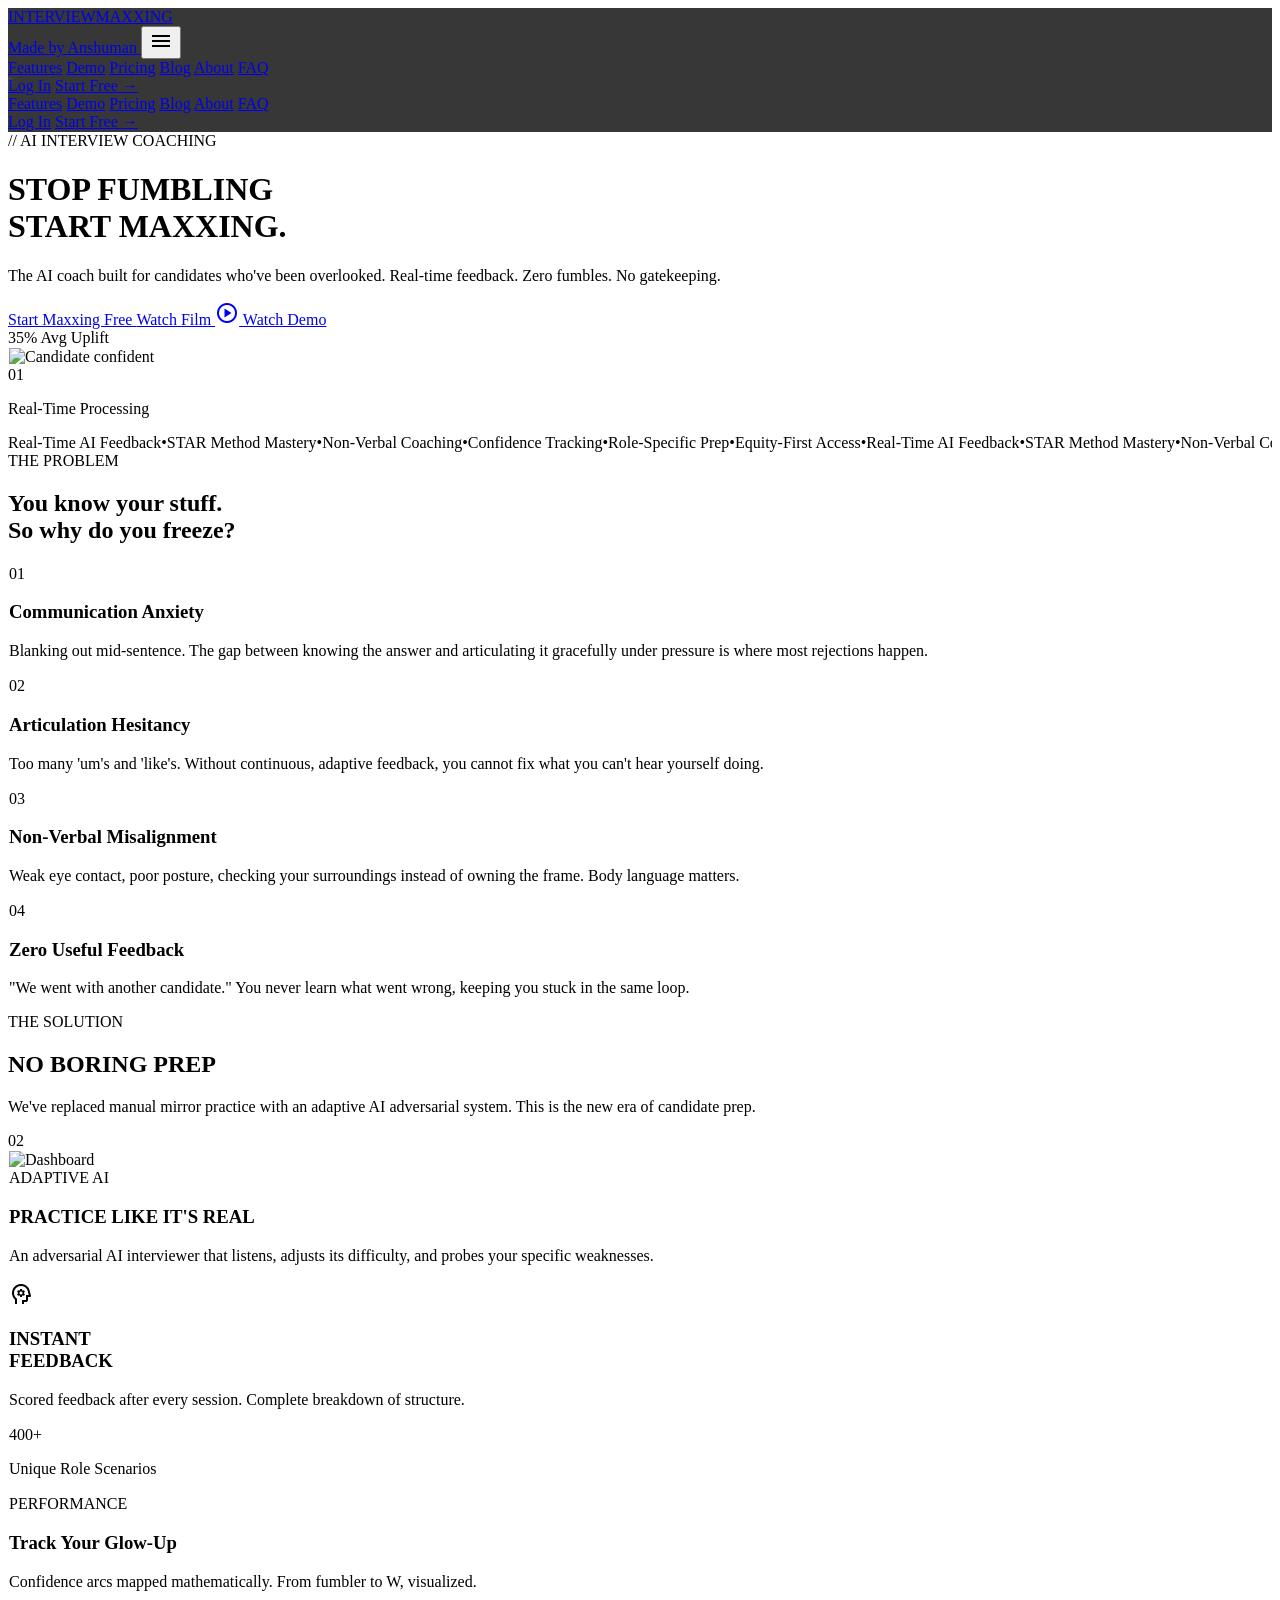
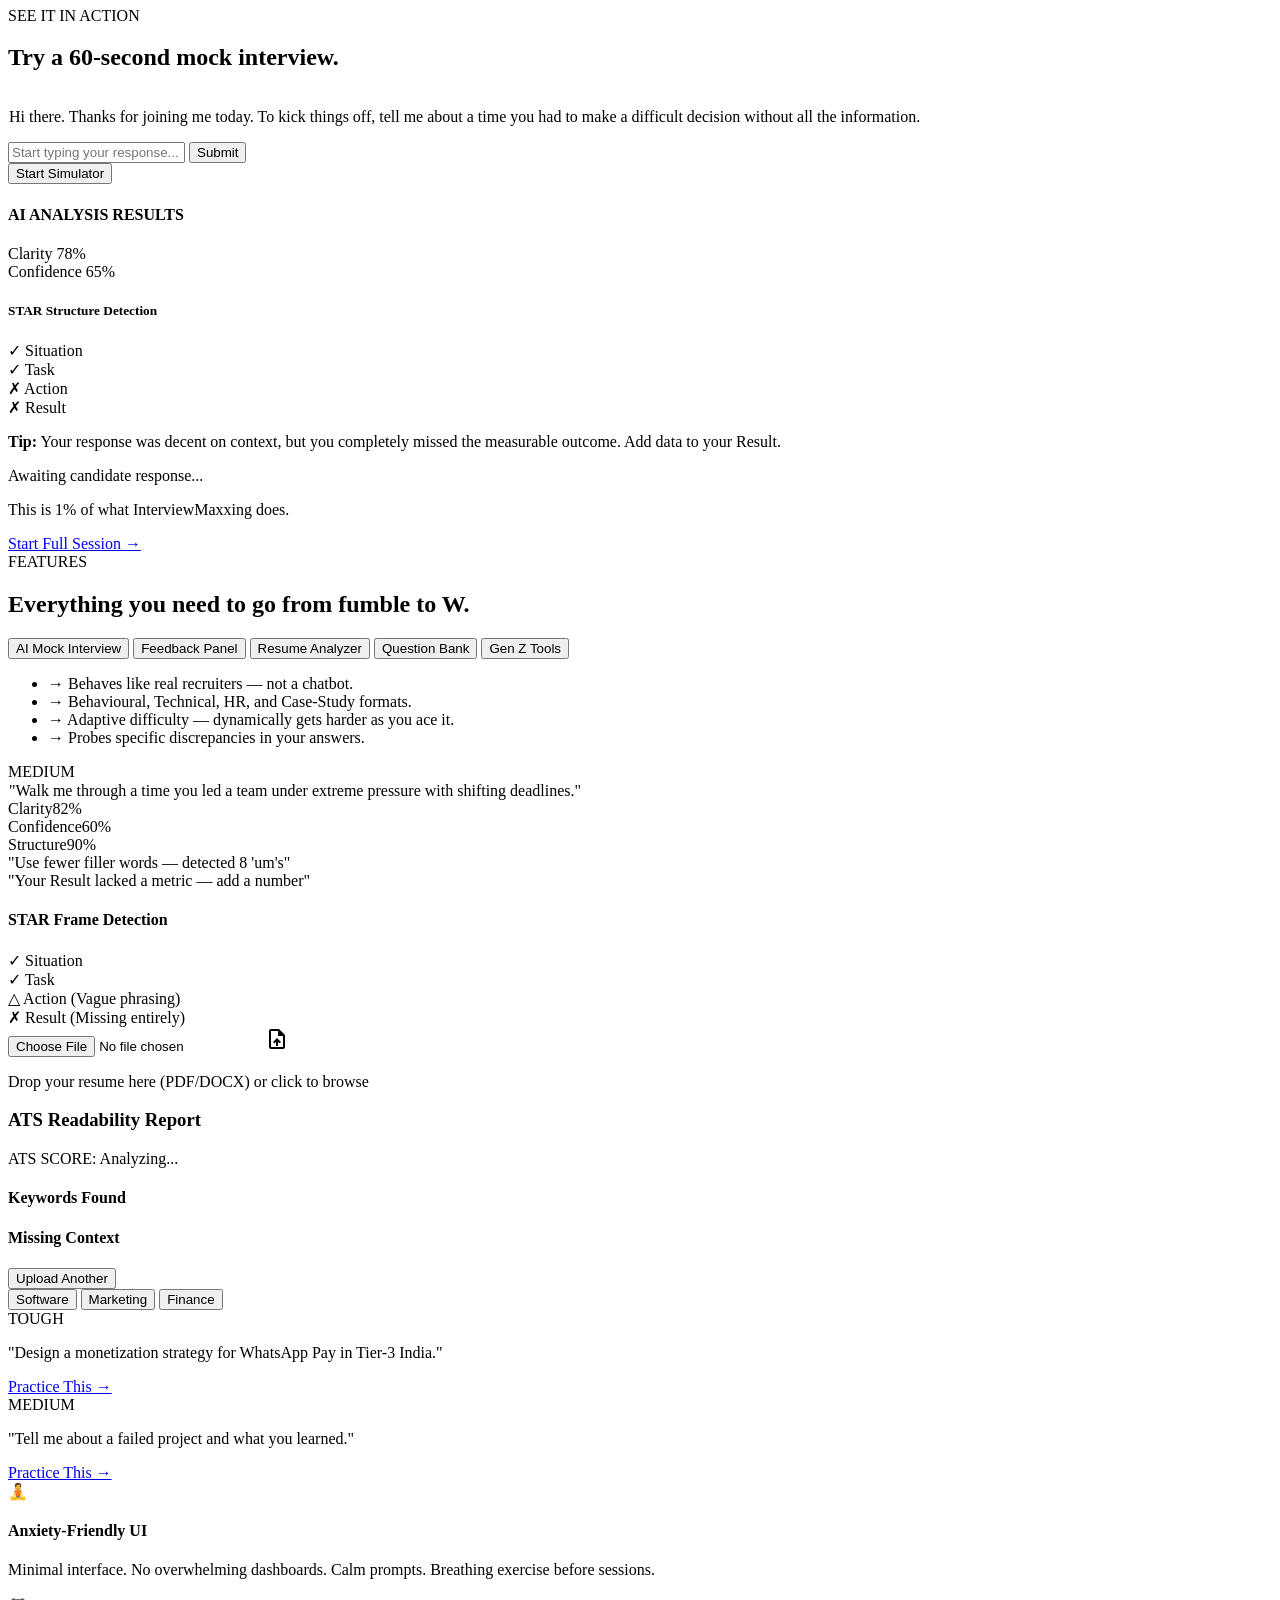
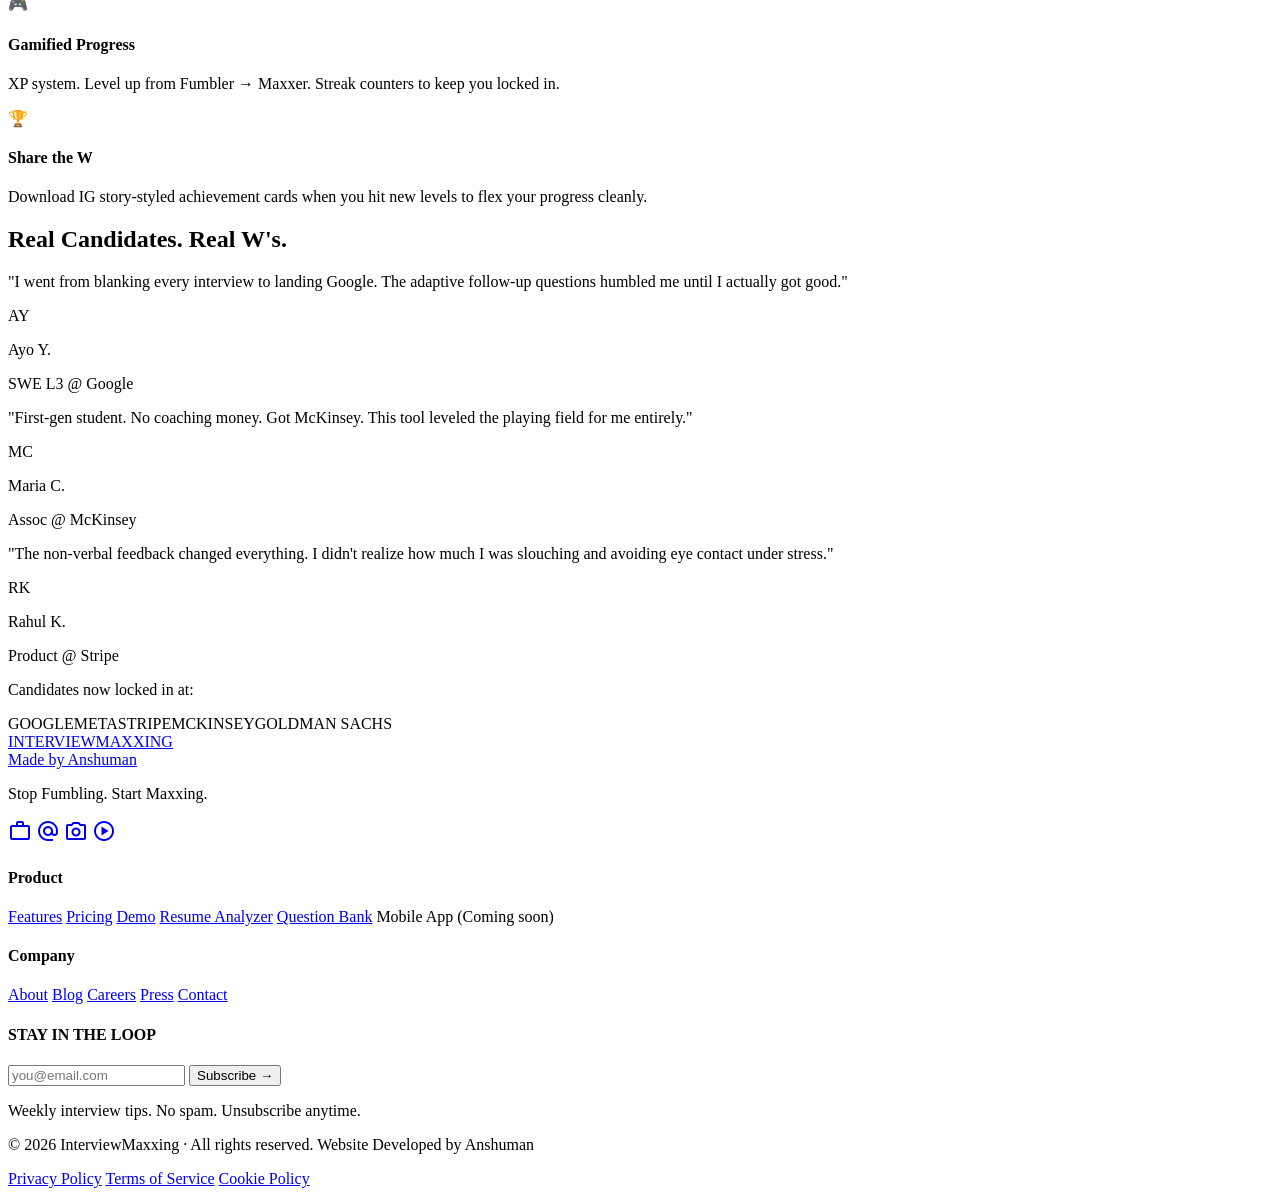
==== commit c839f7c3: "Add demo link button to index.html" ====
--- a/index.html
+++ b/index.html
@@ -55,6 +55,11 @@
                     <a href="https://youtu.be/zkTf0LmDqKI?si=U24_KOfvegrxtFzH" target="_blank" rel="noopener noreferrer"
                         class="px-8 py-4 bg-transparent border border-brand-cobalt text-white font-label text-sm font-bold uppercase tracking-widest hover:bg-brand-cobalt/10 active:translate-y-[-2px] transition-all">
                         Watch Film
+                    </a>
+                    <a href="https://youtu.be/ZE_YEn-okfk?si=sdf-eWN-rei9bVfj" target="_blank" rel="noopener noreferrer"
+                        class="px-8 py-4 bg-transparent border border-brand-lime text-brand-lime font-label text-sm font-bold uppercase tracking-widest hover:bg-brand-lime/10 active:translate-y-[-2px] transition-all flex items-center gap-2">
+                        <span class="material-symbols-outlined text-base leading-none">play_circle</span>
+                        Watch Demo
                     </a>
                 </div>
 
@@ -837,4 +842,4 @@
     </script>
 </body>
 
-</html>+</html>
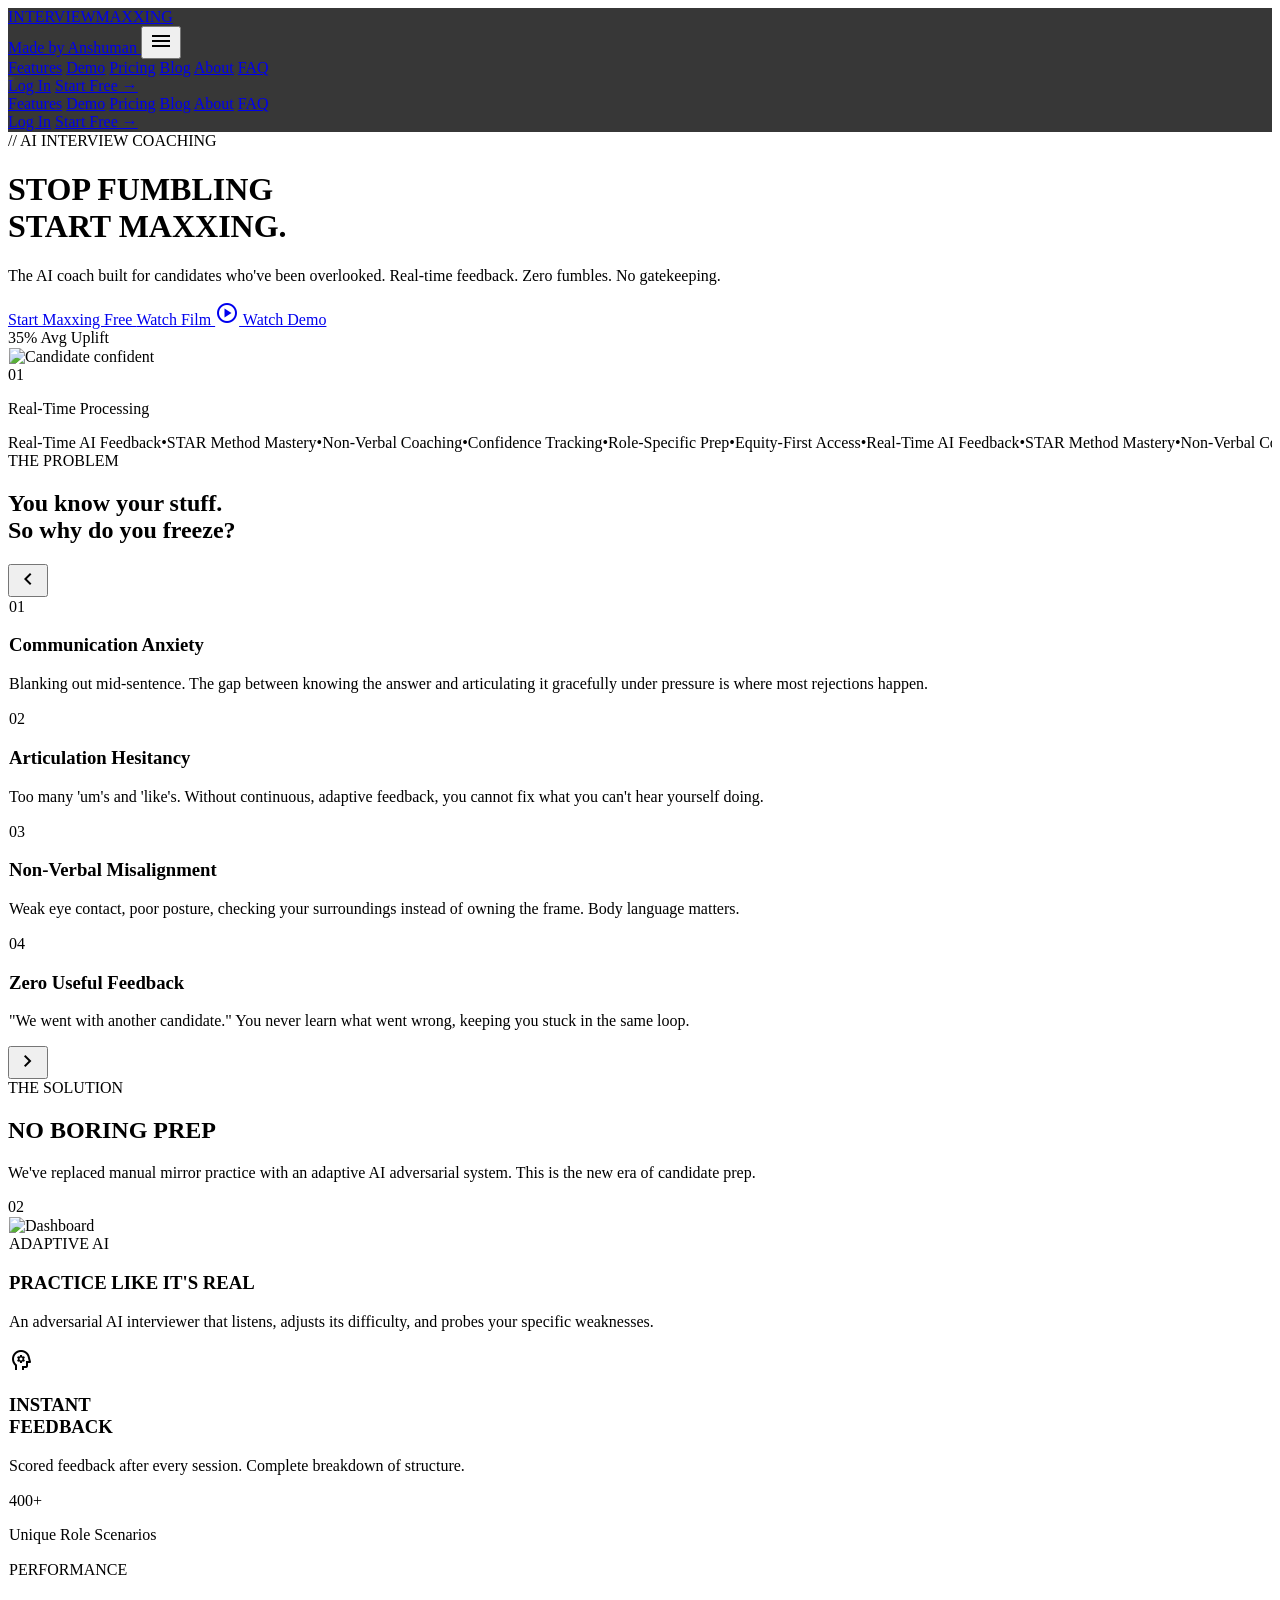
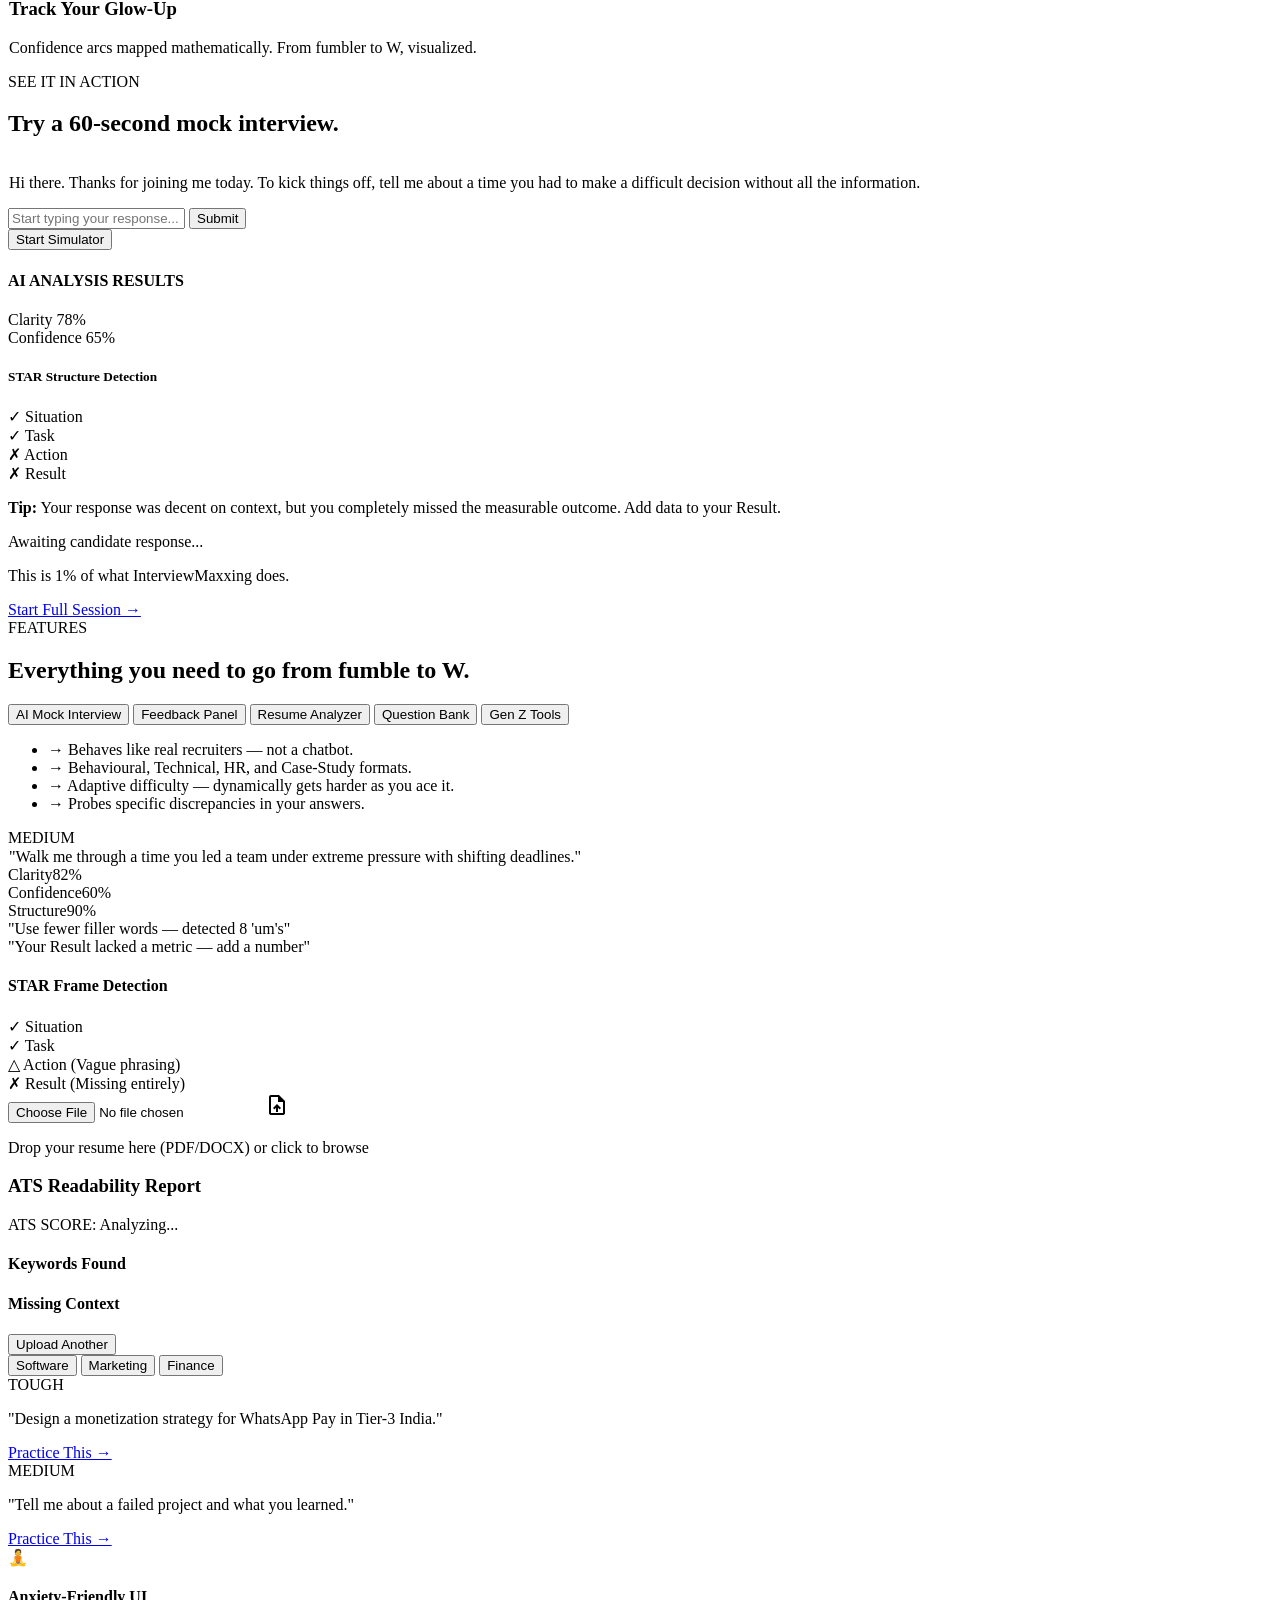
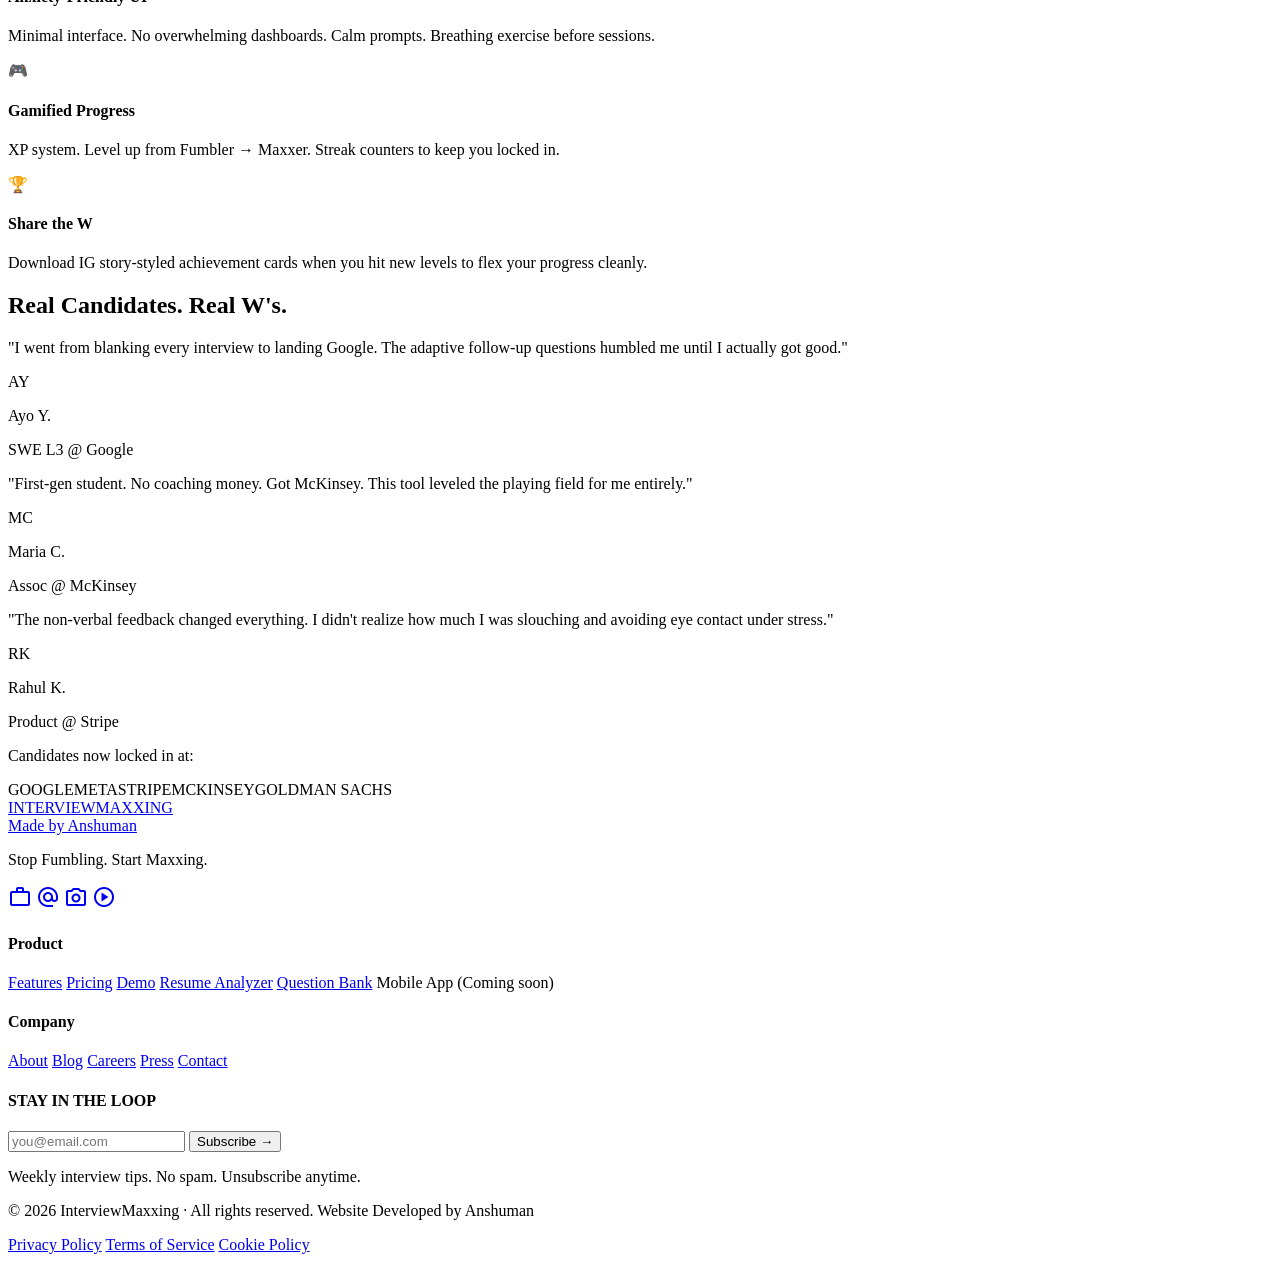
==== commit fd014aff: "Enhance problem carousel with navigation buttons" ====
--- a/index.html
+++ b/index.html
@@ -123,7 +123,12 @@
                 you freeze?</h2>
         </div>
 
-        <div class="flex gap-8 overflow-x-auto no-scrollbar pb-12 snap-x">
+        <div class="relative group">
+            <button id="problem-scroll-left" class="absolute left-0 top-[40%] -translate-y-1/2 -translate-x-4 z-10 bg-[#0a0a0a] border border-white/20 p-3 hover:border-brand-lime hover:text-brand-lime transition-all hidden md:flex items-center justify-center opacity-0 group-hover:opacity-100 shadow-[4px_4px_0_#AAFF00] active:translate-y-[calc(-50%+2px)] active:shadow-none text-white">
+                <span class="material-symbols-outlined">chevron_left</span>
+            </button>
+            
+            <div id="problem-carousel" class="flex gap-8 overflow-x-auto no-scrollbar pb-12 snap-x scroll-smooth">
             <!-- Card 1 -->
             <div
                 class="min-w-[350px] md:min-w-[450px] bg-brand-surface border border-white/10 chiseled-edge p-10 snap-center hover:border-brand-cobalt transition-colors group relative overflow-hidden">
@@ -168,6 +173,11 @@
                 <p class="text-brand-muted font-body leading-relaxed">"We went with another candidate." You never learn
                     what went wrong, keeping you stuck in the same loop.</p>
             </div>
+            </div>
+            
+            <button id="problem-scroll-right" class="absolute right-0 top-[40%] -translate-y-1/2 translate-x-4 z-10 bg-[#0a0a0a] border border-white/20 p-3 hover:border-brand-lime hover:text-brand-lime transition-all hidden md:flex items-center justify-center opacity-0 group-hover:opacity-100 shadow-[4px_4px_0_#AAFF00] active:translate-y-[calc(-50%+2px)] active:shadow-none text-white">
+                <span class="material-symbols-outlined">chevron_right</span>
+            </button>
         </div>
     </section>
 
@@ -799,45 +809,62 @@
             // Question Bank Interaction
             const questionsData = {
                 software: [
-                    { level: 'TOUGH', color: 'red-500', text: '"Design a monetization strategy for WhatsApp Pay in Tier-3 India."' },
-                    { level: 'MEDIUM', color: 'yellow-500', text: '"Tell me about a failed project and what you learned."' }
+                    { level: 'TOUGH', type: 'text-red-500', bg: 'border-red-500/20', text: '"Design a rate limiter for a distributed system handling 1M RPS."' },
+                    { level: 'MEDIUM', type: 'text-yellow-500', bg: 'border-yellow-500/20', text: '"Tell me about a time you had to refactor a legacy codebase under a tight deadline."' }
                 ],
                 marketing: [
-                    { level: 'MEDIUM', color: 'yellow-500', text: `\"How would you measure the success of a branding campaign where conversions aren't direct?\"` },
-                    { level: 'TOUGH', color: 'red-500', text: `\"Launch a new energy drink in a market already dominated by Red Bull. What is your GTM strategy?\"` }
+                    { level: 'MEDIUM', type: 'text-yellow-500', bg: 'border-yellow-500/20', text: '"How would you measure the ROI of a 6-month brand awareness campaign?"' },
+                    { level: 'EASY', type: 'text-green-500', bg: 'border-green-500/20', text: '"Describe a successful go-to-market strategy you executed."' }
                 ],
                 finance: [
-                    { level: 'TOUGH', color: 'red-500', text: '"Walk me through a DCF model for a high-growth startup with negative cash flow."' },
-                    { level: 'HARD', color: 'orange-500', text: '"If you had 10 million dollars right now, how would you allocate it in the current macro environment?"' }
+                    { level: 'TOUGH', type: 'text-red-500', bg: 'border-red-500/20', text: '"Walk me through an LBO model step-by-step."' },
+                    { level: 'MEDIUM', type: 'text-yellow-500', bg: 'border-yellow-500/20', text: '"How do you evaluate the risk profile of a new emerging market?"' }
                 ]
             };
 
             const catBtns = document.querySelectorAll('.bank-cat-btn');
             const qContainer = document.getElementById('bank-questions-container');
 
-            catBtns.forEach(btn => {
-                btn.addEventListener('click', () => {
-                    // Reset buttons
-                    catBtns.forEach(b => {
-                        b.classList.remove('bg-brand-cobalt', 'text-white');
-                        b.classList.add('border', 'border-white/10', 'text-brand-muted');
+            if(catBtns.length > 0) {
+                catBtns.forEach(btn => {
+                    btn.addEventListener('click', (e) => {
+                        // Reset buttons
+                        catBtns.forEach(b => {
+                            b.className = 'bank-cat-btn border border-white/10 text-brand-muted px-4 py-2 hover:bg-white/5 hover:text-white transition-colors';
+                        });
+                        // Activate current
+                        e.target.className = 'bank-cat-btn bg-brand-cobalt text-white px-4 py-2 transition-colors';
+
+                        const cat = e.target.dataset.cat;
+                        const data = questionsData[cat];
+
+                        qContainer.innerHTML = data.map(q => `
+                            <div class="bg-[#111] p-6 border border-white/5 hover:border-brand-cobalt transition-colors animate-on-scroll visible">
+                                <span class="text-[10px] ${q.type} font-label border ${q.bg} px-2 py-1 mb-4 inline-block">${q.level}</span>
+                                <p class="font-bold mb-4">${q.text}</p>
+                                <a href="#" class="text-brand-cobalt text-xs font-label uppercase hover:text-white transition-colors">Practice This →</a>
+                            </div>
+                        `).join('');
                     });
-                    // Active button
-                    btn.classList.remove('border', 'border-white/10', 'text-brand-muted');
-                    btn.classList.add('bg-brand-cobalt', 'text-white');
-
-                    const category = btn.dataset.cat;
-                    const data = questionsData[category];
-
-                    qContainer.innerHTML = data.map(q => `
-                         <div class="bg-[#111] p-6 border border-white/5 hover:border-brand-cobalt transition-colors">
-                             <span class="text-[10px] text-${q.color} font-label border border-${q.color}/20 px-2 py-1 mb-4 inline-block">${q.level}</span>
-                             <p class="font-bold mb-4">${q.text}</p>
-                             <a href="#" class="text-brand-cobalt text-xs font-label uppercase mt-auto">Practice This →</a>
-                         </div>
-                    `).join('');
                 });
-            });
+            }
+
+            // Problem Carousel Logic
+            const carousel = document.getElementById('problem-carousel');
+            const scrollLeftBtn = document.getElementById('problem-scroll-left');
+            const scrollRightBtn = document.getElementById('problem-scroll-right');
+
+            if (carousel && scrollLeftBtn && scrollRightBtn) {
+                const scrollAmount = 400; // approximate width of a card
+
+                scrollLeftBtn.addEventListener('click', () => {
+                    carousel.scrollBy({ left: -scrollAmount, behavior: 'smooth' });
+                });
+
+                scrollRightBtn.addEventListener('click', () => {
+                    carousel.scrollBy({ left: scrollAmount, behavior: 'smooth' });
+                });
+            }
         });
     </script>
 </body>
--- a/css/style.css
+++ b/css/style.css
@@ -134,3 +134,12 @@
     cursor: pointer;
     margin-top: -8px;
 }
+
+/* Hide Scrollbar */
+.no-scrollbar::-webkit-scrollbar {
+    display: none;
+}
+.no-scrollbar {
+    -ms-overflow-style: none; /* IE and Edge */
+    scrollbar-width: none; /* Firefox */
+}
